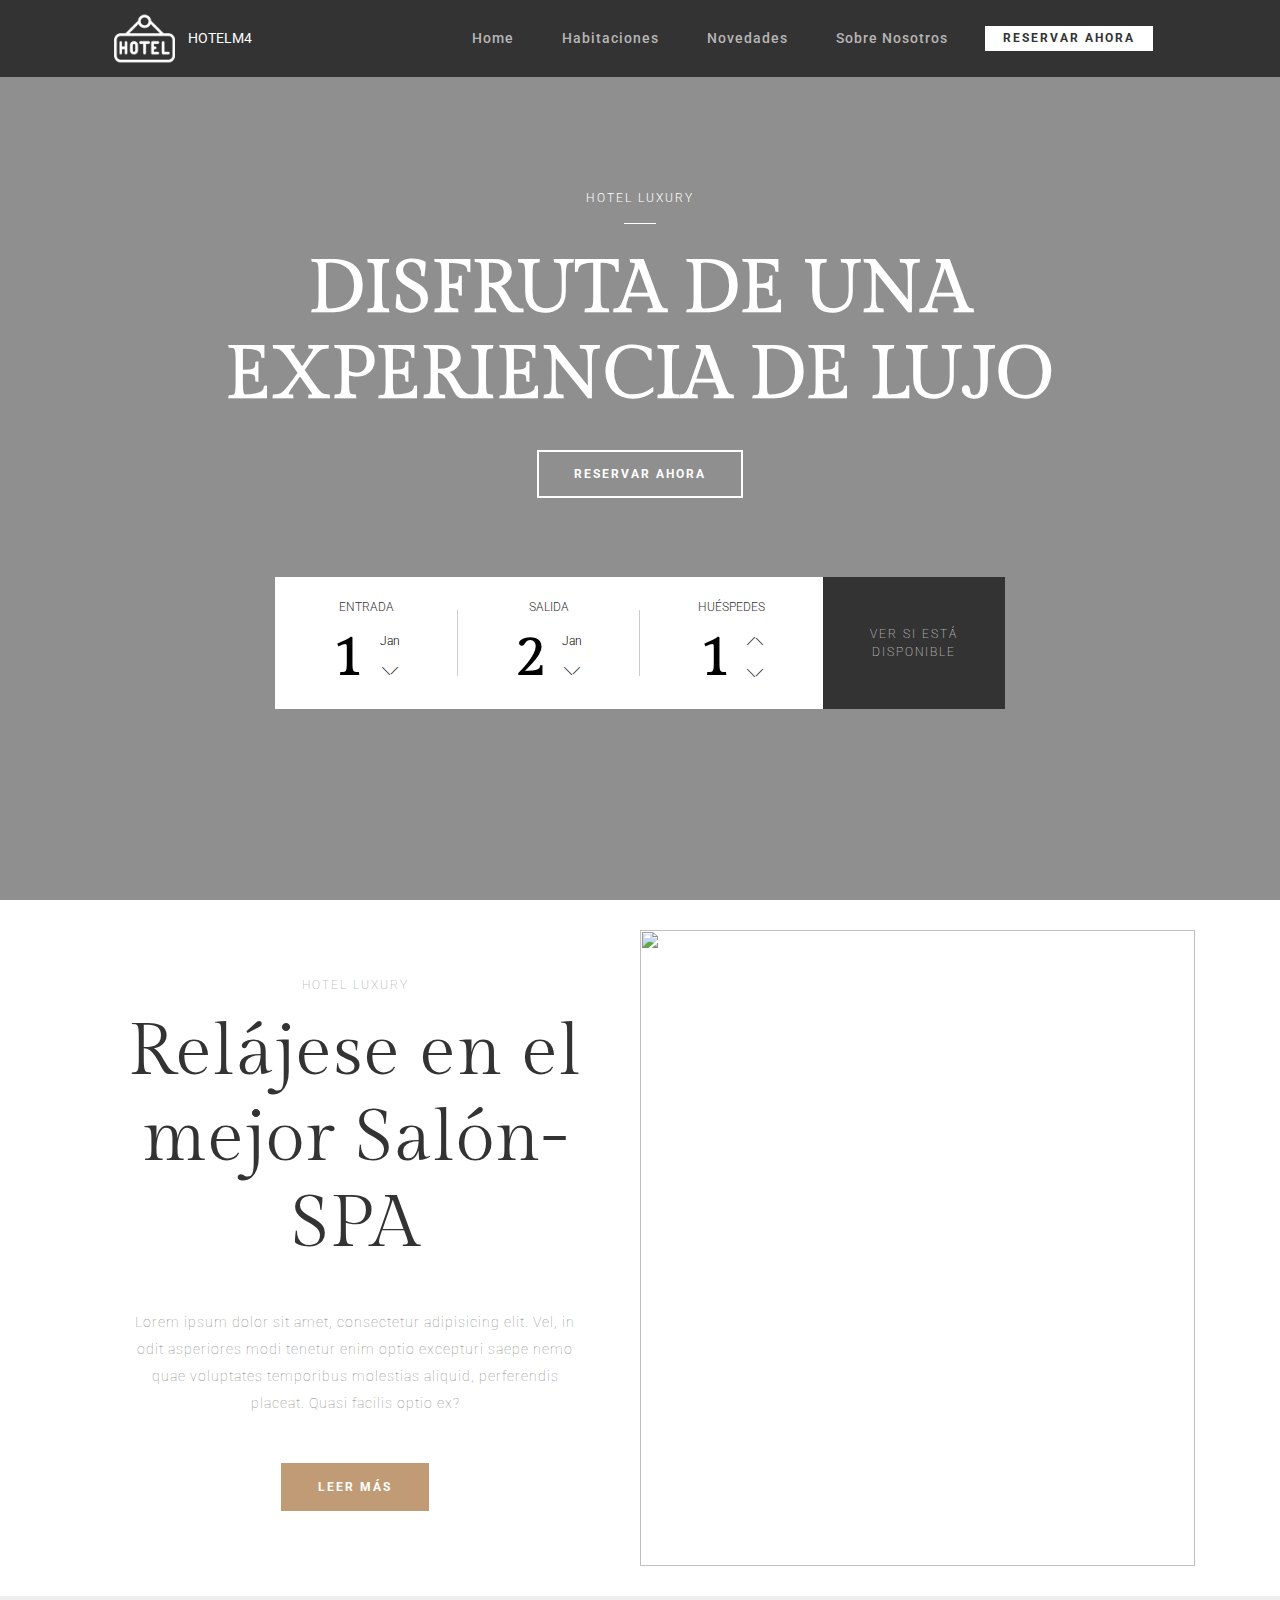
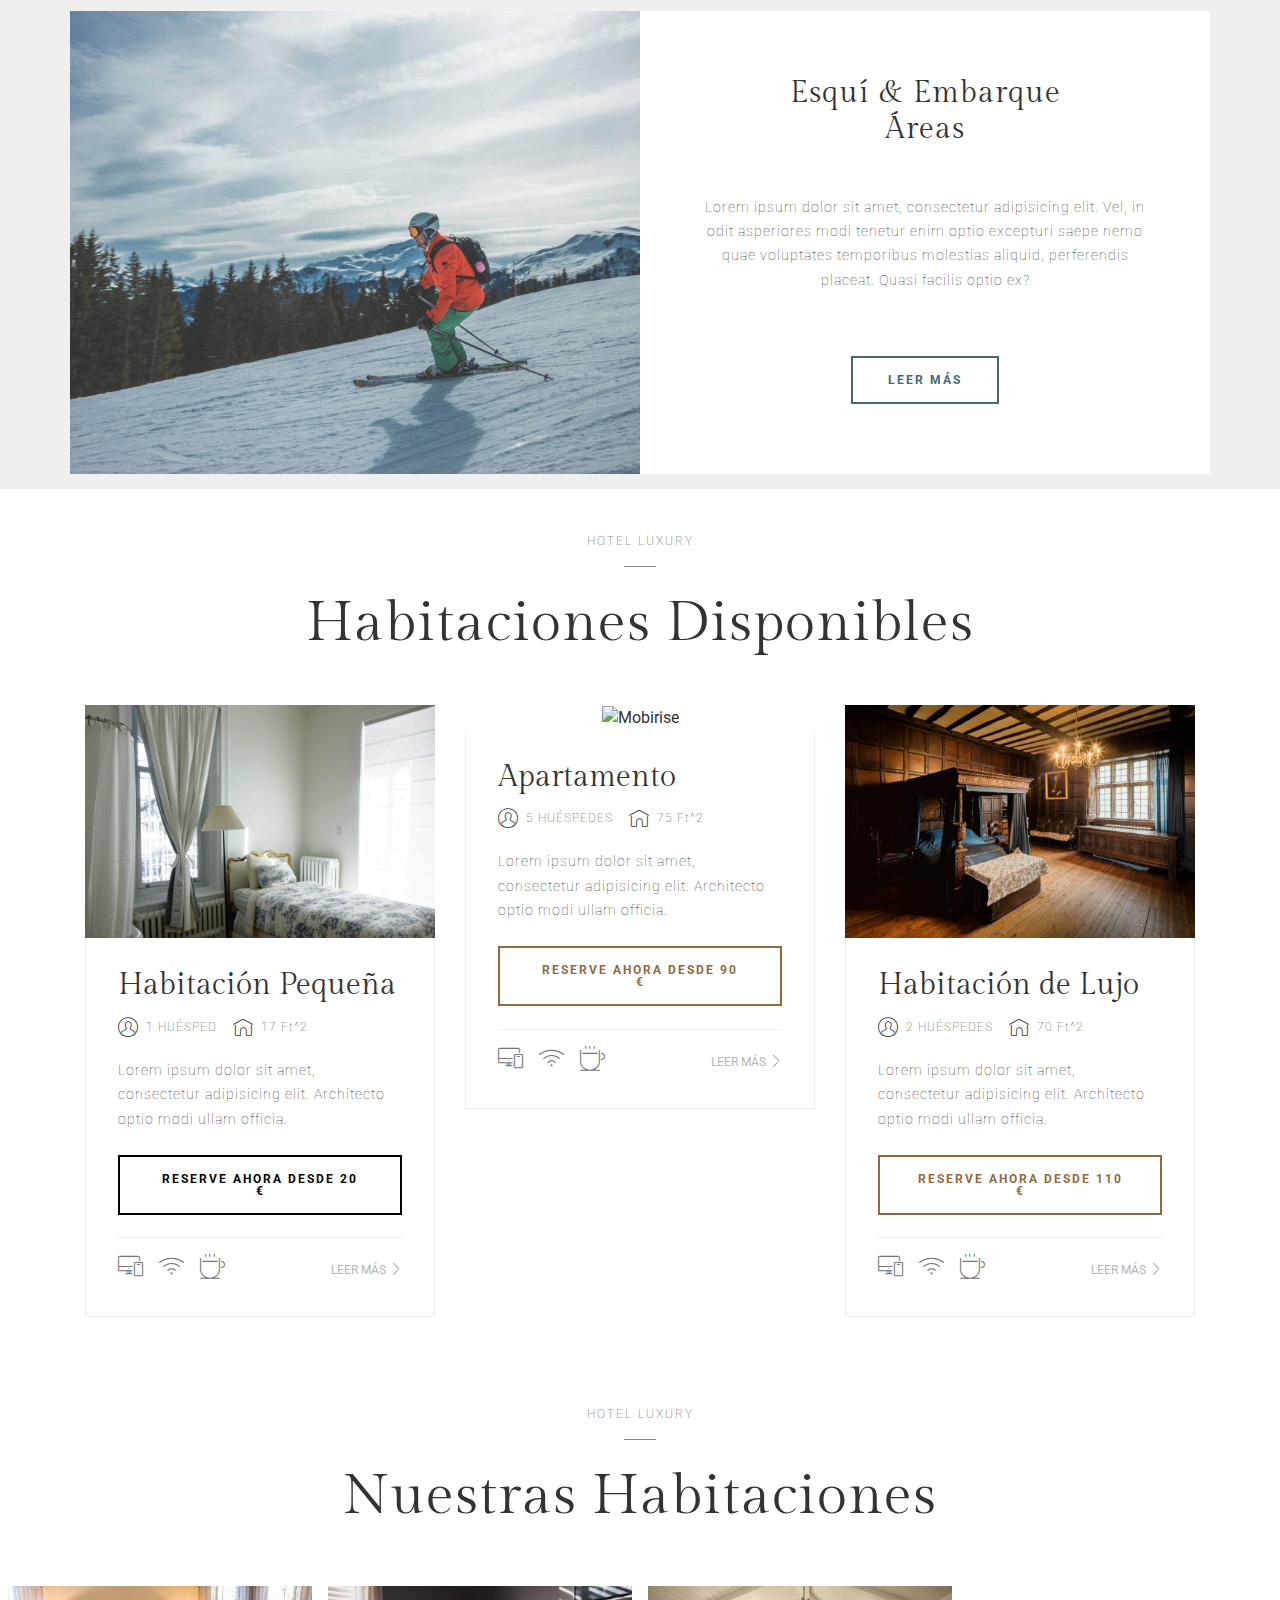
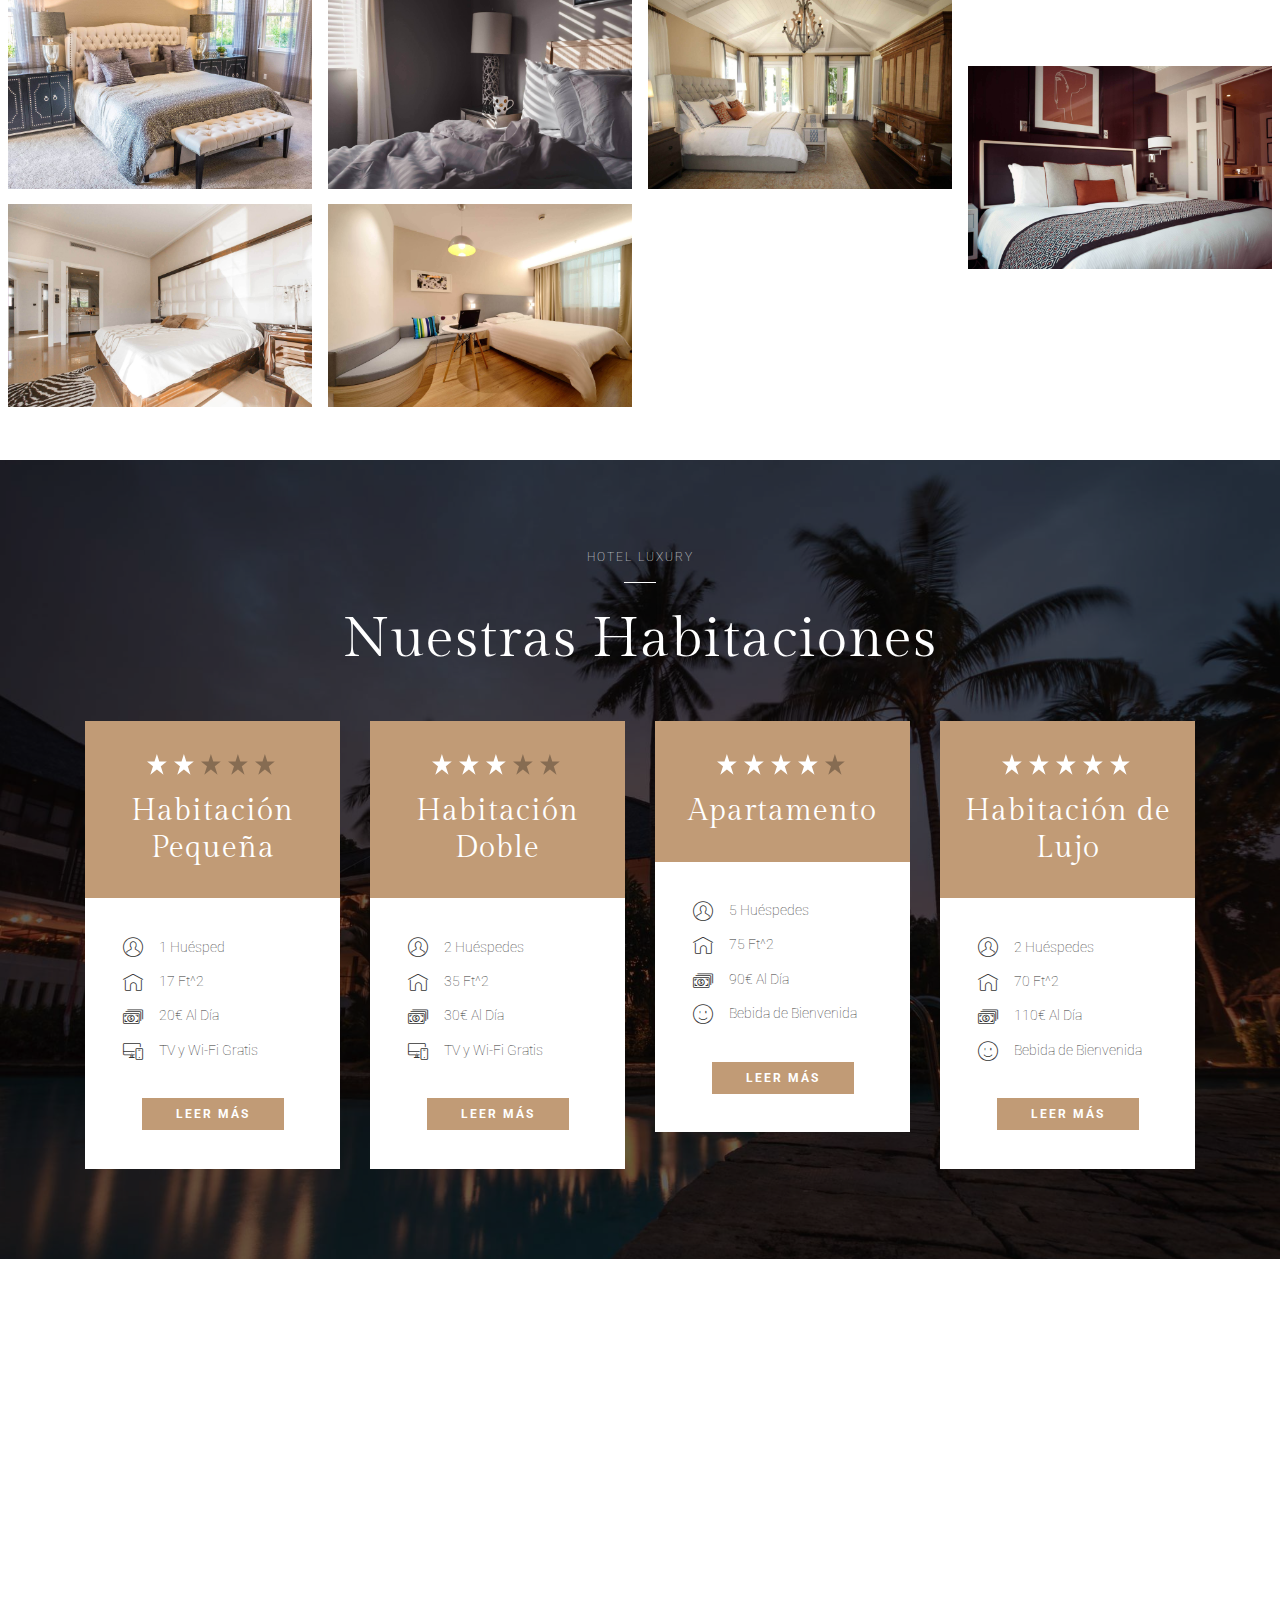
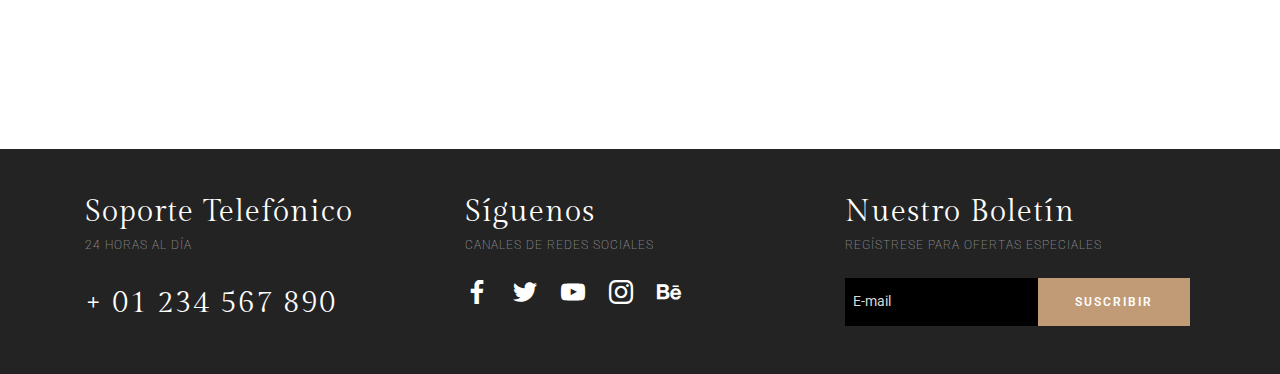
==== index.html @ 0a564ad1 "create github pages" ====
<!DOCTYPE html>
<html >
<head>
  <!-- Site made with Mobirise Website Builder v4.8.6, https://mobirise.com -->
  <meta charset="UTF-8">
  <meta http-equiv="X-UA-Compatible" content="IE=edge">
  <meta name="generator" content="Mobirise v4.8.6, mobirise.com">
  <meta name="viewport" content="width=device-width, initial-scale=1, minimum-scale=1">
  <link rel="shortcut icon" href="assets/images/logo2.png" type="image/x-icon">
  <meta name="description" content="">
  <title>Home</title>
  <link rel="stylesheet" href="assets/web/assets/mobirise-icons/mobirise-icons.css">
  <link rel="stylesheet" href="assets/tether/tether.min.css">
  <link rel="stylesheet" href="assets/soundcloud-plugin/style.css">
  <link rel="stylesheet" href="assets/bootstrap/css/bootstrap.min.css">
  <link rel="stylesheet" href="assets/bootstrap/css/bootstrap-grid.min.css">
  <link rel="stylesheet" href="assets/bootstrap/css/bootstrap-reboot.min.css">
  <link rel="stylesheet" href="assets/bootstrap-datepicker/css/bootstrap-datepicker3.css">
  <link rel="stylesheet" href="assets/dropdown/css/style.css">
  <link rel="stylesheet" href="assets/socicon/css/styles.css">
  <link rel="stylesheet" href="assets/theme/css/style.css">
  <link rel="stylesheet" href="assets/gallery/style.css">
  <link rel="stylesheet" href="assets/mobirise/css/mbr-additional.css" type="text/css">
  
  
  
</head>
<body>
  <section class="menu1 menu cid-r6Nc23mlZb" once="menu" id="menu1-0">

    
    

    <nav class="navbar navbar-dropdown navbar-fixed-top navbar-expand-lg">
        <div class="navbar-brand">
            <span class="navbar-logo">
                <a href="https://mobirise.com">
                    <img src="assets/images/logo2.png" alt="Mobirise" style="height: 3.8rem;">
                </a>
            </span>
            <span class="navbar-caption-wrap mbr-section-btn">
                <a class="navbar-caption text-white display-7" href="https://mobirise.com">
                    HOTELM4
                </a>
            </span>
        </div>
        <button class="navbar-toggler" type="button" data-toggle="collapse" data-target="#navbarSupportedContent" aria-controls="navbarNavAltMarkup" aria-expanded="false" aria-label="Toggle navigation">
            <div class="hamburger">
                <span></span>
                <span></span>
                <span></span>
                <span></span>
            </div>
        </button>
      <div class="collapse navbar-collapse" id="navbarSupportedContent">
            <ul class="navbar-nav nav-dropdown mbr-section-btn" data-app-modern-menu="true">
                <li class="nav-item">
                    <a class="nav-link link text-warning display-7" href="https://mobirise.com">
                        Home
                    </a>
                </li>
                <li class="nav-item">
                    <a class="nav-link link text-warning display-7" href="https://mobirise.com">
                        Habitaciones
                    </a>
                </li>
                <li class="nav-item">
                    <a class="nav-link link text-warning display-7" href="https://mobirise.com">
                        Novedades
                    </a>
                </li>
                <li class="nav-item">
                    <a class="nav-link link text-warning display-7" href="https://mobirise.com">
                        Sobre Nosotros
                    </a>
                </li>
            </ul>
            
            <div class="navbar-buttons mbr-section-btn">
                <a class="btn btn-sm btn-white display-4" href="https://mobirise.com">
                    RESERVAR AHORA
                </a>
            </div>
      </div>
    </nav>
</section>

<section class="header1 cid-r6Nc2gF7JD mbr-fullscreen" id="header1-1">

    

    <div class="mbr-overlay" style="opacity: 0.4; background-color: rgb(0, 0, 0);">
    </div>

    <div class="container">
        <h2 class="mbr-section-subtitle align-center mbr-fonts-style mbr-white display-4">
            HOTEL LUXURY    
        </h2>
        <div class="underline align-center pb-3">
            <div class="line"></div>
        </div>
        <h1 class="mbr-section-title align-center mbr-fonts-style mbr-bold mbr-white pb-4 display-1">
            DISFRUTA DE UNA EXPERIENCIA DE LUJO
        </h1>
        
        <div class="mbr-section-btn align-center pb-4">
            <a class="btn btn-lg btn-white-outline display-4" href="https://mobirise.com">RESERVAR AHORA</a>
        </div>

        <div class="row justify-content-center">
            <div class="col-lg-8 booking-datepicker pt-5" data-form-type="formoid" data-start="01/01/2018" data-end="02/01/2018">
                <form class="mbr-form" action="https://mobirise.com/" method="get" data-form-title="My Mobirise Form"><input type="hidden" name="email" data-form-email="true" value="FSoOzG3gwl4xuYC79qKAoM5JwCumZq6Jk4+IhknNnSng0PEUeeItGPlyBbMB0jOfNY8zeh8JNzmyZefLQPzrVaustE76pWB5Z4DEipTGY9mhaeCXxi7+0rL+JYKggZGw">
                    <div class="col-3 input-wrap check-in" data-for="check-in">
                        <input type="text" class="check-in-input" name="check-in" data-form-field="Check-In" readonly="" id="check-in-header1-1">
                        <p class="label mbr-fonts-style align-center display-4">
                            ENTRADA
                        </p>
                        <div class="date-row">
                            <span class="day display-2 mbr-bold"></span>
                            <div class="date-col">
                                <span class="month display-4"></span>
                                <span class="mbr-iconfont mbri-arrow-down"></span>
                            </div>
                        </div>
                    </div>
                    <div class="col-3 input-wrap check-out" data-for="check-out">
                        <input type="text" class="check-out-input" name="check-out" data-form-field="Check-Out" readonly="" id="check-out-header1-1">
                        <p class="label mbr-fonts-style align-center display-4">
                            SALIDA
                        </p>
                        <div class="date-row">
                            <span class="day display-2 mbr-bold"></span>
                            <div class="date-col">
                                <span class="month display-4"></span>
                                <span class="mbr-iconfont mbri-arrow-down"></span>
                            </div>
                        </div>
                    </div>
                    <div class="col-3 input-wrap guests" data-for="guests">
                        <input type="text" class="guests-input" name="guests" data-form-field="Guests" readonly="" id="guests-header1-1">
                        <p class="label mbr-fonts-style align-center display-4">
                            HUÉSPEDES
                        </p>
                        <div class="date-row">
                            <span class="guests-count display-2 mbr-bold">1</span>
                            <div class="date-col">
                                <span class="mbr-iconfont mbri-arrow-up"></span>
                                <span class="mbr-iconfont mbri-arrow-down"></span>
                            </div>
                        </div>
                    </div>
                    <div class="mbr-section-btn">
                        <span class="input-group-btn">
                            <button href="https://mobirise.com/" type="submit" class="btn btn-form btn-secondary mbr-lighter display-4">
                                VER SI ESTÁ DISPONIBLE
                            </button>
                        </span>
                    </div>
                </form>
            </div>
        </div>
    </div>
    
</section>

<section class="features1 cid-r6Nc2KXPF3" id="features1-2">

    

    
    <div class="container">
        <div class="row justify-content-center">
            <div class="col-md-10 col-lg-6 image-element">
                <div class="img-wrap" style="height: 100%; width: 100%;">
                    <img src="assets/images/11.jpg">
                </div>
            </div>
            <div class="col-md-10 col-lg-6 text-element">
                <h3 class="mbr-section-subtitle mbr-fonts-style mbr-lighter align-center display-4 pb-3">
                    HOTEL LUXURY
                </h3>
                
                <h2 class="mbr-section-title mbr-fonts-style align-center display-1">
                    Relájese en el mejor Salón-SPA
                </h2>
                <p class="mbr-text mbr-fonts-style mbr-lighter align-center display-7">
                    Lorem ipsum dolor sit amet, consectetur adipisicing elit. Vel, in odit asperiores modi tenetur enim optio excepturi saepe nemo quae voluptates temporibus molestias aliquid, perferendis placeat. Quasi facilis optio ex?
                </p>
                <div class="mbr-section-btn align-center">
                    <a class="btn btn-lg btn-primary display-4" href="https://mobirise.com">LEER MÁS</a>
                </div>
            </div>
        </div>
    </div>          
</section>

<section class="features14 cid-r6Nc37AleT" id="features14-3">

    

    
    <div class="container">
        <div class="row justify-content-center">
            <div class="col-md-6 image-element">
                <div class="img-wrap" style="width: 80%; height: 80%;">
                    <img src="assets/images/12.jpg">
                </div>
            </div>
            <div class="col-md-6 text-element">
                
                
                <h2 class="mbr-section-title mbr-fonts-style align-center display-5">
                    Esquí &amp; Embarque<br>
                    Áreas
                </h2>
                <p class="mbr-text mbr-fonts-style mbr-lighter align-center display-7">
                    Lorem ipsum dolor sit amet, consectetur adipisicing elit. Vel, in odit asperiores modi tenetur enim optio excepturi saepe nemo quae voluptates temporibus molestias aliquid, perferendis placeat. Quasi facilis optio ex?
                </p>
                <div class="mbr-section-btn align-center pt-2">
                    <a class="btn btn-lg btn-info-outline display-4" href="https://mobirise.com">LEER MÁS</a>
                </div>
            </div>
        </div>
    </div>          
</section>

<section class="mbr-section features10 cid-r6Nc3rC4nS" id="features10-4">

    

    

    <div class="container">
        <h3 class="mbr-section-subtitle main-subtitle mbr-fonts-style mbr-lighter align-center display-4">
            HOTEL LUXURY
        </h3>

        <div class="underline align-center pb-3">
            <div class="line"></div>
        </div>
    
        <h2 class="mbr-section-title main-title mbr-fonts-style align-center pb-5 display-2">
            Habitaciones Disponibles
        </h2>
        <div class="row justify-content-center">
            <div class="card col-md-10 col-lg-4">
                <div class="card-wrapper">
                    <div class="card-img">
                        <img src="assets/images/04.jpg" alt="Mobirise">
                    </div>
                    <div class="card-box">
                        <h2 class="card-title mbr-fonts-style display-5">
                            Habitación Pequeña
                        </h2>
                        <div class="card-info pt-3">
                            <div class="info-wrapper">
                                <span class="mbr-iconfont mbri-user"></span>
                                <p class="mbr-text info-text mbr-fonts-style mbr-lighter display-4">
                                    1 HUÉSPED
                                </p>
                                <span class="mbr-iconfont mbri-home"></span>
                                <p class="mbr-text info-text mbr-fonts-style mbr-lighter display-4">
                                    17 Ft^2
                                </p>
                            </div>
                        </div>
                        <p class="mbr-text card-text mbr-fonts-style mbr-lighter display-7 pt-3">
                            Lorem ipsum dolor sit amet, consectetur adipisicing elit. Architecto optio modi ullam officia.
                        </p>
                        <div class="mbr-section-btn card-btn">
                            <a href="https://mobirise.com" class="btn btn-lg btn-secondary-outline display-4">
                                RESERVE AHORA DESDE 20 €
                            </a>
                        </div>
                        <div class="card-footer">
                            <ul class="icons-list list-inline align-left">
                                
                                
                                
                            <li class="list-inline-item">
                                    <span class="mbr-iconfont mbri-responsive"></span>
                                </li><li class="list-inline-item">
                                    <span class="mbr-iconfont mbri-wifi"></span>
                                </li><li class="list-inline-item">
                                    <span class="mbr-iconfont mbri-hot-cup"></span>
                                </li></ul>
                            <div class="link">
                                <div class="link-text mbr-fonts-style mbr-lighter display-4">
                                    <a href="https://mobirise.com/" class="text-warning">LEER MÁS</a>
                                </div>
                                <span class="mbr-iconfont mbri-arrow-next"></span>
                            </div>
                        </div>
                    </div>
                </div>
            </div>

            <div class="card col-md-10 col-lg-4">
                <div class="card-wrapper">
                    <div class="card-img">
                        <img src="assets/images/05.jpg" alt="Mobirise">
                    </div>
                    <div class="card-box">
                        <h2 class="card-title mbr-fonts-style display-5">
                            Apartamento
                        </h2>
                        <div class="card-info pt-3">
                            <div class="info-wrapper">
                                <span class="mbr-iconfont mbri-user"></span>
                                <p class="mbr-text info-text mbr-fonts-style mbr-lighter display-4">
                                    5 HUÉSPEDES
                                </p>
                                <span class="mbr-iconfont mbri-home"></span>
                                <p class="mbr-text info-text mbr-fonts-style mbr-lighter display-4">
                                    75 Ft^2
                                </p>
                            </div>
                        </div>
                        <p class="mbr-text card-text mbr-fonts-style mbr-lighter pt-3 display-7">
                            Lorem ipsum dolor sit amet, consectetur adipisicing elit. Architecto optio modi ullam officia.
                        </p>
                        <div class="mbr-section-btn card-btn">
                            <a href="https://mobirise.com" class="btn btn-lg btn-primary-outline display-4">
                                RESERVE AHORA DESDE 90 €
                            </a>
                        </div>
                        <div class="card-footer">
                            <ul class="icons-list list-inline align-left">
                                
                                
                                
                            <li class="list-inline-item">
                                    <span class="mbr-iconfont mbri-responsive"></span>
                                </li><li class="list-inline-item">
                                    <span class="mbr-iconfont mbri-wifi"></span>
                                </li><li class="list-inline-item">
                                    <span class="mbr-iconfont mbri-hot-cup"></span>
                                </li></ul>
                            <div class="link">
                                <div class="link-text mbr-fonts-style mbr-lighter display-4">
                                    <a href="https://mobirise.com/" class="text-warning">LEER MÁS</a>
                                </div>
                                <span class="mbr-iconfont mbri-arrow-next"></span>
                            </div>
                        </div>
                    </div>
                </div>
            </div>

            <div class="card col-md-10 col-lg-4">
                <div class="card-wrapper">
                    <div class="card-img">
                        <img src="assets/images/03.jpg" alt="Mobirise">
                    </div>
                    <div class="card-box">
                        <h2 class="card-title mbr-fonts-style display-5">
                            Habitación de Lujo
                        </h2>
                        <div class="card-info pt-3">
                            <div class="info-wrapper">
                                <span class="mbr-iconfont mbri-user"></span>
                                <p class="mbr-text info-text mbr-fonts-style mbr-lighter display-4">
                                    2 HUÉSPEDES
                                </p>
                                <span class="mbr-iconfont mbri-home"></span>
                                <p class="mbr-text info-text mbr-fonts-style mbr-lighter display-4">
                                    70 Ft^2
                                </p>
                            </div>
                        </div>
                        <p class="mbr-text card-text mbr-fonts-style mbr-lighter pt-3 display-7">
                            Lorem ipsum dolor sit amet, consectetur adipisicing elit. Architecto optio modi ullam officia.
                        </p>
                        <div class="mbr-section-btn card-btn">
                            <a href="https://mobirise.com" class="btn btn-lg btn-primary-outline display-4">
                                RESERVE AHORA DESDE 110 €
                            </a>
                        </div>
                        <div class="card-footer">
                            <ul class="icons-list list-inline align-left">
                                
                                
                                
                            <li class="list-inline-item">
                                    <span class="mbr-iconfont mbri-responsive"></span>
                                </li><li class="list-inline-item">
                                    <span class="mbr-iconfont mbri-wifi"></span>
                                </li><li class="list-inline-item">
                                    <span class="mbr-iconfont mbri-hot-cup"></span>
                                </li></ul>
                            <div class="link">
                                <div class="link-text mbr-fonts-style mbr-lighter display-4">
                                    <a href="https://mobirise.com/" class="text-warning">LEER MÁS</a>
                                </div>
                                <span class="mbr-iconfont mbri-arrow-next"></span>
                            </div>
                        </div>
                    </div>
                </div>
            </div>

        </div>
    </div>
</section>

<section class="mbr-gallery mbr-slider-carousel cid-r6Nc4jfXg4" id="gallery1-5">

    

    
    
    <h3 class="mbr-section-subtitle mbr-fonts-style mbr-lighter align-center display-4">
        HOTEL LUXURY
    </h3>

    <div class="underline align-center pb-3">
        <div class="line"></div>
    </div>

    <h2 class="mbr-section-title mbr-fonts-style align-center pb-5 display-2">
        Nuestras Habitaciones
    </h2>
    
    <div class="col-left-gallery"><!-- Filter --><!-- Gallery --><div class="mbr-gallery-row"><div class="mbr-gallery-layout-default"><div><div><div class="mbr-gallery-item mbr-gallery-item--p1" data-video-url="false" data-tags="Increíble"><div href="#lb-gallery1-5" data-slide-to="0" data-toggle="modal"><img src="assets/images/gallery00.jpg" alt="" title=""><span class="icon-focus"></span><span class="mbr-gallery-title mbr-fonts-style display-7">Escribir subtítulo aquí</span></div></div><div class="mbr-gallery-item mbr-gallery-item--p1" data-video-url="false" data-tags="Responsive"><div href="#lb-gallery1-5" data-slide-to="1" data-toggle="modal"><img src="assets/images/gallery01.jpg" alt="" title=""><span class="icon-focus"></span><span class="mbr-gallery-title mbr-fonts-style display-7">Escribir subtítulo aquí</span></div></div><div class="mbr-gallery-item mbr-gallery-item--p1" data-video-url="false" data-tags="Creativa"><div href="#lb-gallery1-5" data-slide-to="2" data-toggle="modal"><img src="assets/images/gallery02.jpg" alt="" title=""><span class="icon-focus"></span><span class="mbr-gallery-title mbr-fonts-style display-7">Escribir subtítulo aquí</span></div></div><div class="mbr-gallery-item mbr-gallery-item--p1" data-video-url="false" data-tags="Animada"><div href="#lb-gallery1-5" data-slide-to="3" data-toggle="modal"><img src="assets/images/gallery03.jpg" alt="" title=""><span class="icon-focus"></span><span class="mbr-gallery-title mbr-fonts-style display-7">Escribir subtítulo aquí</span></div></div><div class="mbr-gallery-item mbr-gallery-item--p1" data-video-url="false" data-tags="Increíble"><div href="#lb-gallery1-5" data-slide-to="4" data-toggle="modal"><img src="assets/images/gallery04.jpg" alt="" title=""><span class="icon-focus"></span><span class="mbr-gallery-title mbr-fonts-style display-7">Escribir subtítulo aquí</span></div></div><div class="mbr-gallery-item mbr-gallery-item--p1" data-video-url="false" data-tags="Increíble"><div href="#lb-gallery1-5" data-slide-to="5" data-toggle="modal"><img src="assets/images/gallery05.jpg" alt="" title=""><span class="icon-focus"></span><span class="mbr-gallery-title mbr-fonts-style display-7">Escribir subtítulo aquí</span></div></div><div class="mbr-gallery-item mbr-gallery-item--p1" data-video-url="false" data-tags="Responsive"><div href="#lb-gallery1-5" data-slide-to="6" data-toggle="modal"><img src="assets/images/gallery06.jpg" alt="" title=""><span class="icon-focus"></span><span class="mbr-gallery-title mbr-fonts-style display-7">Escribir subtítulo aquí</span></div></div><div class="mbr-gallery-item mbr-gallery-item--p1" data-video-url="false" data-tags="Animada"><div href="#lb-gallery1-5" data-slide-to="7" data-toggle="modal"><img src="assets/images/gallery07.jpg" alt="" title=""><span class="icon-focus"></span><span class="mbr-gallery-title mbr-fonts-style display-7">Escribir subtítulo aquí</span></div></div></div></div><div class="clearfix"></div></div></div><!-- Lightbox --><div data-app-prevent-settings="" class="mbr-slider modal fade carousel slide" tabindex="-1" data-keyboard="true" data-interval="false" id="lb-gallery1-5"><div class="modal-dialog"><div class="modal-content"><div class="modal-body"><div class="carousel-inner"><div class="carousel-item active"><img src="assets/images/gallery00.jpg" alt="" title=""></div><div class="carousel-item"><img src="assets/images/gallery01.jpg" alt="" title=""></div><div class="carousel-item"><img src="assets/images/gallery02.jpg" alt="" title=""></div><div class="carousel-item"><img src="assets/images/gallery03.jpg" alt="" title=""></div><div class="carousel-item"><img src="assets/images/gallery04.jpg" alt="" title=""></div><div class="carousel-item"><img src="assets/images/gallery05.jpg" alt="" title=""></div><div class="carousel-item"><img src="assets/images/gallery06.jpg" alt="" title=""></div><div class="carousel-item"><img src="assets/images/gallery07.jpg" alt="" title=""></div></div><a class="carousel-control carousel-control-prev" role="button" data-slide="prev" href="#lb-gallery1-5"><span class="mbri-left mbr-iconfont" aria-hidden="true"></span><span class="sr-only">Previous</span></a><a class="carousel-control carousel-control-next" role="button" data-slide="next" href="#lb-gallery1-5"><span class="mbri-right mbr-iconfont" aria-hidden="true"></span><span class="sr-only">Next</span></a><a class="close" href="#" role="button" data-dismiss="modal"><span class="sr-only">Close</span></a></div></div></div></div></div>
</section>

<section class="pricing-table2 cid-r6Nc4NW8fj" id="pricing-table2-6">

    

    <div class="mbr-overlay" style="opacity: 0.6; background-color: rgb(0, 0, 0);">
    </div>
    <div class="container">
        <h3 class="mbr-section-subtitle mbr-fonts-style mbr-white mbr-lighter align-center display-4">
            HOTEL LUXURY
        </h3>

        <div class="underline align-center pb-3">
            <div class="line"></div>
        </div>
    
        <h2 class="mbr-section-title main-title mbr-fonts-style mbr-white align-center pb-5 display-2">
            Nuestras Habitaciones
        </h2>
        
        <div class="row justify-content-center">
            <div class="table col-md-6 col-lg-3 first-row-table">
                <div class="table-wrapper">
                    <div class="table-head-wrapper mbr-white">
                        <div class="stars align-center pb-2 star2">
                            <svg height="25" width="23">
                                <polygon points="9.9, 1.1, 3.3, 21.78, 19.8, 8.58, 0, 8.58, 16.5, 21.78" class="star-1"></polygon>
                            </svg>
                            <svg height="25" width="23">
                                <polygon points="9.9, 1.1, 3.3, 21.78, 19.8, 8.58, 0, 8.58, 16.5, 21.78" class="star-2"></polygon>
                            </svg>
                            <svg height="25" width="23">
                                <polygon points="9.9, 1.1, 3.3, 21.78, 19.8, 8.58, 0, 8.58, 16.5, 21.78" class="star-3"></polygon>
                            </svg>
                            <svg height="25" width="23">
                                <polygon points="9.9, 1.1, 3.3, 21.78, 19.8, 8.58, 0, 8.58, 16.5, 21.78" class="star-4"></polygon>
                            </svg>
                            <svg height="25" width="23">
                                <polygon points="9.9, 1.1, 3.3, 21.78, 19.8, 8.58, 0, 8.58, 16.5, 21.78" class="star-5"></polygon>
                            </svg>
                        </div>
                        <span class="table-heading mbr-section-title mbr-fonts-style align-center display-5">
                            Habitación Pequeña
                        </span>
                    </div>
                    <ul class="list-group mbr-fonts-style mbr-lighter display-7">
                        <li>
                            <span class="mbr-iconfont mbri-user"></span>
                            <span class="items-text">
                                1 Huésped
                            </span>
                        </li>
                        <li>
                            <span class="mbr-iconfont mbri-home"></span>
                            <span class="items-text">
                                17 Ft^2
                            </span>
                        </li>
                        <li>
                            <span class="mbr-iconfont mbri-cash"></span>
                            <span class="items-text">
                                20€ Al Día
                            </span>
                        </li>
                        <li>
                            <span class="mbr-iconfont mbri-responsive"></span>
                            <span class="items-text">
                                TV y Wi-Fi Gratis
                            </span>
                        </li>
                    </ul>
                    <div class="mbr-section-btn pt-4">
                        <a href="https://mobirise.com" class="btn btn-md btn-primary display-4">LEER MÁS</a>
                    </div>
                </div>
            </div>

            <div class="table col-md-6 col-lg-3 first-row-table">
                <div class="table-wrapper">
                    <div class="table-head-wrapper mbr-white">
                        <div class="stars align-center pb-2 star3">
                            <svg height="25" width="23">
                                <polygon points="9.9, 1.1, 3.3, 21.78, 19.8, 8.58, 0, 8.58, 16.5, 21.78" class="star-1"></polygon>
                            </svg>
                            <svg height="25" width="23">
                                <polygon points="9.9, 1.1, 3.3, 21.78, 19.8, 8.58, 0, 8.58, 16.5, 21.78" class="star-2"></polygon>
                            </svg>
                            <svg height="25" width="23">
                                <polygon points="9.9, 1.1, 3.3, 21.78, 19.8, 8.58, 0, 8.58, 16.5, 21.78" class="star-3"></polygon>
                            </svg>
                            <svg height="25" width="23">
                                <polygon points="9.9, 1.1, 3.3, 21.78, 19.8, 8.58, 0, 8.58, 16.5, 21.78" class="star-4"></polygon>
                            </svg>
                            <svg height="25" width="23">
                                <polygon points="9.9, 1.1, 3.3, 21.78, 19.8, 8.58, 0, 8.58, 16.5, 21.78" class="star-5"></polygon>
                            </svg>
                        </div>
                        <span class="table-heading mbr-section-title mbr-fonts-style align-center display-5">
                            Habitación Doble
                        </span>
                    </div>
                    <ul class="list-group mbr-fonts-style mbr-lighter display-7">
                        <li>
                            <span class="mbr-iconfont mbri-user"></span>
                            <span class="items-text">
                                2 Huéspedes
                            </span>
                        </li>
                        <li>
                            <span class="mbr-iconfont mbri-home"></span>
                            <span class="items-text">
                                35 Ft^2
                            </span>
                        </li>
                        <li>
                            <span class="mbr-iconfont mbri-cash"></span>
                            <span class="items-text">
                                30€ Al Día
                            </span>
                        </li>
                        <li>
                            <span class="mbr-iconfont mbri-responsive"></span>
                            <span class="items-text">
                                TV y Wi-Fi Gratis
                            </span>
                        </li>
                    </ul>
                    <div class="mbr-section-btn pt-4">
                        <a href="https://mobirise.com" class="btn btn-md btn-primary display-4">LEER MÁS</a>
                    </div>
                </div>
            </div>

            <div class="table col-md-6 col-lg-3">
                <div class="table-wrapper">
                    <div class="table-head-wrapper mbr-white">
                        <div class="stars align-center pb-2 star4">
                            <svg height="25" width="23">
                                <polygon points="9.9, 1.1, 3.3, 21.78, 19.8, 8.58, 0, 8.58, 16.5, 21.78" class="star-1"></polygon>
                            </svg>
                            <svg height="25" width="23">
                                <polygon points="9.9, 1.1, 3.3, 21.78, 19.8, 8.58, 0, 8.58, 16.5, 21.78" class="star-2"></polygon>
                            </svg>
                            <svg height="25" width="23">
                                <polygon points="9.9, 1.1, 3.3, 21.78, 19.8, 8.58, 0, 8.58, 16.5, 21.78" class="star-3"></polygon>
                            </svg>
                            <svg height="25" width="23">
                                <polygon points="9.9, 1.1, 3.3, 21.78, 19.8, 8.58, 0, 8.58, 16.5, 21.78" class="star-4"></polygon>
                            </svg>
                            <svg height="25" width="23">
                                <polygon points="9.9, 1.1, 3.3, 21.78, 19.8, 8.58, 0, 8.58, 16.5, 21.78" class="star-5"></polygon>
                            </svg>
                        </div>
                        <span class="table-heading mbr-section-title mbr-fonts-style align-center display-5">
                            Apartamento
                        </span>
                    </div>
                    <ul class="list-group mbr-fonts-style mbr-lighter display-7">
                        <li>
                            <span class="mbr-iconfont mbri-user"></span>
                            <span class="items-text">
                                5 Huéspedes
                            </span>
                        </li>
                        <li>
                            <span class="mbr-iconfont mbri-home"></span>
                            <span class="items-text">
                                75 Ft^2
                            </span>
                        </li>
                        <li>
                            <span class="mbr-iconfont mbri-cash"></span>
                            <span class="items-text">
                                90€ Al Día
                            </span>
                        </li>
                        <li>
                            <span class="mbr-iconfont mbri-smile-face"></span>
                            <span class="items-text">
                                Bebida de Bienvenida
                            </span>
                        </li>
                    </ul>
                    <div class="mbr-section-btn pt-4">
                        <a href="https://mobirise.com" class="btn btn-md btn-primary display-4">LEER MÁS</a>
                    </div>
                </div>
            </div>
            
            <div class="table col-md-6 col-lg-3 last-table">
                <div class="table-wrapper">
                    <div class="table-head-wrapper mbr-white">
                        <div class="stars align-center pb-2 star5">
                            <svg height="25" width="23">
                                <polygon points="9.9, 1.1, 3.3, 21.78, 19.8, 8.58, 0, 8.58, 16.5, 21.78" class="star-1"></polygon>
                            </svg>
                            <svg height="25" width="23">
                                <polygon points="9.9, 1.1, 3.3, 21.78, 19.8, 8.58, 0, 8.58, 16.5, 21.78" class="star-2"></polygon>
                            </svg>
                            <svg height="25" width="23">
                                <polygon points="9.9, 1.1, 3.3, 21.78, 19.8, 8.58, 0, 8.58, 16.5, 21.78" class="star-3"></polygon>
                            </svg>
                            <svg height="25" width="23">
                                <polygon points="9.9, 1.1, 3.3, 21.78, 19.8, 8.58, 0, 8.58, 16.5, 21.78" class="star-4"></polygon>
                            </svg>
                            <svg height="25" width="23">
                                <polygon points="9.9, 1.1, 3.3, 21.78, 19.8, 8.58, 0, 8.58, 16.5, 21.78" class="star-5"></polygon>
                            </svg>
                        </div>
                        <span class="table-heading mbr-section-title mbr-fonts-style align-center display-5">
                            Habitación de Lujo
                        </span>
                    </div>
                    <ul class="list-group mbr-fonts-style mbr-lighter display-7">
                        <li>
                            <span class="mbr-iconfont mbri-user"></span>
                            <span class="items-text">
                                2 Huéspedes
                            </span>
                        </li>
                        <li>
                            <span class="mbr-iconfont mbri-home"></span>
                            <span class="items-text">
                                70 Ft^2
                            </span>
                        </li>
                        <li>
                            <span class="mbr-iconfont mbri-cash"></span>
                            <span class="items-text">
                                110€ Al Día
                            </span>
                        </li>
                        <li>
                            <span class="mbr-iconfont mbri-smile-face"></span>
                            <span class="items-text">
                                Bebida de Bienvenida
                            </span>
                        </li>
                    </ul>
                    <div class="mbr-section-btn pt-4">
                        <a href="https://mobirise.com" class="btn btn-md btn-primary display-4">LEER MÁS</a>
                    </div>
                </div>
            </div>
        </div>
    </div>
</section>

<section class="maps3 cid-r6Nc5kqX5i" id="maps3-7">

    

    
    <div class="container">
        <div class="row justify-content-center">
            <div class="google-map"><iframe frameborder="0" style="border:0" src="https://www.google.com/maps/embed/v1/place?key=AIzaSyA0Dx_boXQiwvdz8sJHoYeZNVTdoWONYkU&amp;q=place_id:ChIJn6wOs6lZwokRLKy1iqRcoKw" allowfullscreen=""></iframe></div>
        </div>
   </div>
</section>

<section class="footer1 cid-r6Nc6NiVRt" id="footer1-8">
    

    

    <div class="container">
        <div class="row justify-content-center mbr-white">
            <div class="col-md-6 first-column col-lg-4">
                <h2 class="mbr-section-title mbr-fonts-style pb-2 display-5">
                    Soporte Telefónico
                </h2>
                <h3 class="mbr-section-subtitle mbr-fonts-style mbr-lighter display-4">
                    24 HORAS AL DÍA
                </h3>
                <p class="mbr-text mbr-fonts-style display-5">
                    + 01 234 567 890
                </p>
            </div>
            <div class="col-md-6 second-column col-lg-4">
                <h2 class="mbr-section-title mbr-fonts-style pb-2 display-5">
                    Síguenos
                </h2>
                <h3 class="mbr-section-subtitle mbr-fonts-style mbr-lighter display-4">
                    CANALES DE REDES SOCIALES
                </h3>
                <div class="icons-wrapper">
                    <ul>
                        <li>
                            <a class="icon-transition" href="#">
                                <span class="mbr-iconfont socicon-facebook socicon"></span>
                            </a>
                        </li>
                        <li>
                            <a class="icon-transition" href="#">
                                <span class="mbr-iconfont socicon-twitter socicon"></span>
                            </a>
                        </li>
                        <li>
                            <a class="icon-transition" href="#">
                                <span class="mbr-iconfont socicon-youtube socicon"></span>
                            </a>
                        </li>
                        <li>
                            <a class="icon-transition" href="#">
                                <span class="mbr-iconfont socicon-instagram socicon"></span>
                            </a>
                        </li>
                        <li>
                            <a class="icon-transition" href="#">
                                <span class="mbr-iconfont socicon-behance socicon"></span>
                            </a>
                        </li>
                        
                    </ul>
                </div>
            </div>
            <div class="col-md-7 col-lg-4 third-column">
                <h2 class="mbr-section-title mbr-fonts-style pb-2 display-5">
                    Nuestro Boletín
                </h2>
                <h3 class="mbr-section-subtitle mbr-fonts-style mbr-lighter display-4">
                    REGÍSTRESE PARA OFERTAS ESPECIALES
                </h3>
                <div class="form1" data-form-type="formoid">
                    <div data-form-alert="" hidden="">
                        ¡Gracias por rellenar el formulario!
                    </div>
                    <form class="mbr-form" action="https://mobirise.com/" method="post" data-form-title="My Mobirise Form"><input type="hidden" name="email" data-form-email="true" value="Ei8dG2XV0vPdYkxL57aH9wtImpYvZDKf8L/RtEO/QUHVxTC1DUoPqWAvf76m7WoIn3k3yLLlXJSfIIWMxvcldmg/fgMBdzYQoh3+qEU7i/ecb1ziqLvYRzs+rLRMblFI">
                        <div class="input-wrap" data-for="email">
                            <input type="text" class="field display-7" name="email" data-form-field="E-mail" placeholder="E-mail" required="" id="email-footer1-8">
                        </div>
                        <span class="input-group-btn">
                            <button href="https://mobirise.com/" type="submit" class="btn btn-lg btn-primary display-4">SUSCRIBIR</button>
                        </span>
                    </form>
                </div>
            </div>
        </div>
    </div>
</section>


  <script src="assets/web/assets/jquery/jquery.min.js"></script>
  <script src="assets/popper/popper.min.js"></script>
  <script src="assets/tether/tether.min.js"></script>
  <script src="assets/bootstrap/js/bootstrap.min.js"></script>
  <script src="assets/bootstrap-datepicker/js/bootstrap-datepicker.js"></script>
  <script src="assets/dropdown/js/script.min.js"></script>
  <script src="assets/smoothscroll/smooth-scroll.js"></script>
  <script src="assets/mbr-booking-datepicker/mbr-booking-datepicker.min.js"></script>
  <script src="assets/masonry/masonry.pkgd.min.js"></script>
  <script src="assets/imagesloaded/imagesloaded.pkgd.min.js"></script>
  <script src="assets/bootstrapcarouselswipe/bootstrap-carousel-swipe.js"></script>
  <script src="assets/touchswipe/jquery.touch-swipe.min.js"></script>
  <script src="assets/theme/js/script.js"></script>
  <script src="assets/gallery/player.min.js"></script>
  <script src="assets/gallery/script.js"></script>
  <script src="assets/formoid/formoid.min.js"></script>
  
  
</body>
</html>
---- assets/web/assets/mobirise-icons/mobirise-icons.css ----
@font-face {
  font-family: 'MobiriseIcons';
  src:  url('mobirise-icons.eot?spat4u');
  src:  url('mobirise-icons.eot?spat4u#iefix') format('embedded-opentype'),
    url('mobirise-icons.ttf?spat4u') format('truetype'),
    url('mobirise-icons.woff?spat4u') format('woff'),
    url('mobirise-icons.svg?spat4u#MobiriseIcons') format('svg');
  font-weight: normal;
  font-style: normal;
}

[class^="mbri-"], [class*=" mbri-"] {
  /* use !important to prevent issues with browser extensions that change fonts */
  font-family: MobiriseIcons !important;
  speak: none;
  font-style: normal;
  font-weight: normal;
  font-variant: normal;
  text-transform: none;
  line-height: 1;

  /* Better Font Rendering =========== */
  -webkit-font-smoothing: antialiased;
  -moz-osx-font-smoothing: grayscale;
}

.mbri-add-submenu:before {
  content: "\e900";
}
.mbri-alert:before {
  content: "\e901";
}
.mbri-align-center:before {
  content: "\e902";
}
.mbri-align-justify:before {
  content: "\e903";
}
.mbri-align-left:before {
  content: "\e904";
}
.mbri-align-right:before {
  content: "\e905";
}
.mbri-android:before {
  content: "\e906";
}
.mbri-apple:before {
  content: "\e907";
}
.mbri-arrow-down:before {
  content: "\e908";
}
.mbri-arrow-next:before {
  content: "\e909";
}
.mbri-arrow-prev:before {
  content: "\e90a";
}
.mbri-arrow-up:before {
  content: "\e90b";
}
.mbri-bold:before {
  content: "\e90c";
}
.mbri-bookmark:before {
  content: "\e90d";
}
.mbri-bootstrap:before {
  content: "\e90e";
}
.mbri-briefcase:before {
  content: "\e90f";
}
.mbri-browse:before {
  content: "\e910";
}
.mbri-bulleted-list:before {
  content: "\e911";
}
.mbri-calendar:before {
  content: "\e912";
}
.mbri-camera:before {
  content: "\e913";
}
.mbri-cart-add:before {
  content: "\e914";
}
.mbri-cart-full:before {
  content: "\e915";
}
.mbri-cash:before {
  content: "\e916";
}
.mbri-change-style:before {
  content: "\e917";
}
.mbri-chat:before {
  content: "\e918";
}
.mbri-clock:before {
  content: "\e919";
}
.mbri-close:before {
  content: "\e91a";
}
.mbri-cloud:before {
  content: "\e91b";
}
.mbri-code:before {
  content: "\e91c";
}
.mbri-contact-form:before {
  content: "\e91d";
}
.mbri-credit-card:before {
  content: "\e91e";
}
.mbri-cursor-click:before {
  content: "\e91f";
}
.mbri-cust-feedback:before {
  content: "\e920";
}
.mbri-database:before {
  content: "\e921";
}
.mbri-delivery:before {
  content: "\e922";
}
.mbri-desktop:before {
  content: "\e923";
}
.mbri-devices:before {
  content: "\e924";
}
.mbri-down:before {
  content: "\e925";
}
.mbri-download:before {
  content: "\e989";
}
.mbri-drag-n-drop:before {
  content: "\e927";
}
.mbri-drag-n-drop2:before {
  content: "\e928";
}
.mbri-edit:before {
  content: "\e929";
}
.mbri-edit2:before {
  content: "\e92a";
}
.mbri-error:before {
  content: "\e92b";
}
.mbri-extension:before {
  content: "\e92c";
}
.mbri-features:before {
  content: "\e92d";
}
.mbri-file:before {
  content: "\e92e";
}
.mbri-flag:before {
  content: "\e92f";
}
.mbri-folder:before {
  content: "\e930";
}
.mbri-gift:before {
  content: "\e931";
}
.mbri-github:before {
  content: "\e932";
}
.mbri-globe:before {
  content: "\e933";
}
.mbri-globe-2:before {
  content: "\e934";
}
.mbri-growing-chart:before {
  content: "\e935";
}
.mbri-hearth:before {
  content: "\e936";
}
.mbri-help:before {
  content: "\e937";
}
.mbri-home:before {
  content: "\e938";
}
.mbri-hot-cup:before {
  content: "\e939";
}
.mbri-idea:before {
  content: "\e93a";
}
.mbri-image-gallery:before {
  content: "\e93b";
}
.mbri-image-slider:before {
  content: "\e93c";
}
.mbri-info:before {
  content: "\e93d";
}
.mbri-italic:before {
  content: "\e93e";
}
.mbri-key:before {
  content: "\e93f";
}
.mbri-laptop:before {
  content: "\e940";
}
.mbri-layers:before {
  content: "\e941";
}
.mbri-left-right:before {
  content: "\e942";
}
.mbri-left:before {
  content: "\e943";
}
.mbri-letter:before {
  content: "\e944";
}
.mbri-like:before {
  content: "\e945";
}
.mbri-link:before {
  content: "\e946";
}
.mbri-lock:before {
  content: "\e947";
}
.mbri-login:before {
  content: "\e948";
}
.mbri-logout:before {
  content: "\e949";
}
.mbri-magic-stick:before {
  content: "\e94a";
}
.mbri-map-pin:before {
  content: "\e94b";
}
.mbri-menu:before {
  content: "\e94c";
}
.mbri-mobile:before {
  content: "\e94d";
}
.mbri-mobile2:before {
  content: "\e94e";
}
.mbri-mobirise:before {
  content: "\e94f";
}
.mbri-more-horizontal:before {
  content: "\e950";
}
.mbri-more-vertical:before {
  content: "\e951";
}
.mbri-music:before {
  content: "\e952";
}
.mbri-new-file:before {
  content: "\e953";
}
.mbri-numbered-list:before {
  content: "\e954";
}
.mbri-opened-folder:before {
  content: "\e955";
}
.mbri-pages:before {
  content: "\e956";
}
.mbri-paper-plane:before {
  content: "\e957";
}
.mbri-paperclip:before {
  content: "\e958";
}
.mbri-photo:before {
  content: "\e959";
}
.mbri-photos:before {
  content: "\e95a";
}
.mbri-pin:before {
  content: "\e95b";
}
.mbri-play:before {
  content: "\e95c";
}
.mbri-plus:before {
  content: "\e95d";
}
.mbri-preview:before {
  content: "\e95e";
}
.mbri-print:before {
  content: "\e95f";
}
.mbri-protect:before {
  content: "\e960";
}
.mbri-question:before {
  content: "\e961";
}
.mbri-quote-left:before {
  content: "\e962";
}
.mbri-quote-right:before {
  content: "\e963";
}
.mbri-refresh:before {
  content: "\e964";
}
.mbri-responsive:before {
  content: "\e965";
}
.mbri-right:before {
  content: "\e966";
}
.mbri-rocket:before {
  content: "\e967";
}
.mbri-sad-face:before {
  content: "\e968";
}
.mbri-sale:before {
  content: "\e969";
}
.mbri-save:before {
  content: "\e96a";
}
.mbri-search:before {
  content: "\e96b";
}
.mbri-setting:before {
  content: "\e96c";
}
.mbri-setting2:before {
  content: "\e96d";
}
.mbri-setting3:before {
  content: "\e96e";
}
.mbri-share:before {
  content: "\e96f";
}
.mbri-shopping-bag:before {
  content: "\e970";
}
.mbri-shopping-basket:before {
  content: "\e971";
}
.mbri-shopping-cart:before {
  content: "\e972";
}
.mbri-sites:before {
  content: "\e973";
}
.mbri-smile-face:before {
  content: "\e974";
}
.mbri-speed:before {
  content: "\e975";
}
.mbri-star:before {
  content: "\e976";
}
.mbri-success:before {
  content: "\e977";
}
.mbri-sun:before {
  content: "\e978";
}
.mbri-sun2:before {
  content: "\e979";
}
.mbri-tablet:before {
  content: "\e97a";
}
.mbri-tablet-vertical:before {
  content: "\e97b";
}
.mbri-target:before {
  content: "\e97c";
}
.mbri-timer:before {
  content: "\e97d";
}
.mbri-to-ftp:before {
  content: "\e97e";
}
.mbri-to-local-drive:before {
  content: "\e97f";
}
.mbri-touch-swipe:before {
  content: "\e980";
}
.mbri-touch:before {
  content: "\e981";
}
.mbri-trash:before {
  content: "\e982";
}
.mbri-underline:before {
  content: "\e983";
}
.mbri-unlink:before {
  content: "\e984";
}
.mbri-unlock:before {
  content: "\e985";
}
.mbri-up-down:before {
  content: "\e986";
}
.mbri-up:before {
  content: "\e987";
}
.mbri-update:before {
  content: "\e988";
}
.mbri-upload:before {
 content: "\e926"; 
}
.mbri-user:before {
  content: "\e98a";
}
.mbri-user2:before {
  content: "\e98b";
}
.mbri-users:before {
  content: "\e98c";
}
.mbri-video:before {
  content: "\e98d";
}
.mbri-video-play:before {
  content: "\e98e";
}
.mbri-watch:before {
  content: "\e98f";
}
.mbri-website-theme:before {
  content: "\e990";
}
.mbri-wifi:before {
  content: "\e991";
}
.mbri-windows:before {
  content: "\e992";
}
.mbri-zoom-out:before {
  content: "\e993";
}
.mbri-redo:before {
  content: "\e994";
}
.mbri-undo:before {
  content: "\e995";
}
---- assets/soundcloud-plugin/style.css ----
.addons-container {
  position: relative;
  margin-left: auto;
  margin-right: auto;
  padding-right: 15px;
  padding-left: 15px; }
  @media (min-width: 576px) {
    .addons-container {
      padding-right: 15px;
      padding-left: 15px; } }
  @media (min-width: 768px) {
    .addons-container {
      padding-right: 15px;
      padding-left: 15px; } }
  @media (min-width: 992px) {
    .addons-container {
      padding-right: 15px;
      padding-left: 15px; } }
  @media (min-width: 1200px) {
    .addons-container {
      padding-right: 15px;
      padding-left: 15px; } }
  @media (min-width: 576px) {
    .addons-container {
      width: 540px;
      max-width: 100%; } }
  @media (min-width: 768px) {
    .addons-container {
      width: 720px;
      max-width: 100%; } }
  @media (min-width: 992px) {
    .addons-container {
      width: 960px;
      max-width: 100%; } }
  @media (min-width: 1200px) {
    .addons-container {
      width: 1140px;
      max-width: 100%; } }

.addons-container-inner{
    position: relative;
    width: 100%;
    min-height: 1px;
    padding-right: 15px;
    padding-left: 15px;
}
@media (min-width: 567px) {
    .addons-container-inner{
        -ms-flex: 0 0 66.666667%;
        flex: 0 0 66.666667%;
        max-width: 66.666667%;
    }
}
.addons-row{
    display: flex;
    justify-content:center;
}
---- assets/dropdown/css/style.css ----
.navbar-dropdown {
  left: 0;
  padding: 0;
  position: absolute;
  right: 0;
  top: 0;
  transition: all 0.45s ease;
  z-index: 1030;
  background: #282828; }
  .navbar-dropdown .navbar-logo {
    margin-right: 0.8rem;
    transition: margin 0.3s ease-in-out;
    vertical-align: middle; }
    .navbar-dropdown .navbar-logo img {
      height: 3.125rem;
      transition: all 0.3s ease-in-out; }
    .navbar-dropdown .navbar-logo.mbr-iconfont {
      font-size: 3.125rem;
      line-height: 3.125rem; }
  .navbar-dropdown .navbar-caption {
    font-weight: 700;
    white-space: normal;
    vertical-align: -4px;
    line-height: 3.125rem !important; }
    .navbar-dropdown .navbar-caption, .navbar-dropdown .navbar-caption:hover {
      color: inherit;
      text-decoration: none; }
  .navbar-dropdown .mbr-iconfont + .navbar-caption {
    vertical-align: -1px; }
  .navbar-dropdown.navbar-fixed-top {
    position: fixed; }
  .navbar-dropdown .navbar-brand span {
    vertical-align: -4px; }
  .navbar-dropdown.bg-color.transparent {
    background: none; }
  .navbar-dropdown.navbar-short .navbar-brand {
    padding: 0.625rem 0; }
    .navbar-dropdown.navbar-short .navbar-brand span {
      vertical-align: -1px; }
  .navbar-dropdown.navbar-short .navbar-caption {
    line-height: 2.375rem !important;
    vertical-align: -2px; }
  .navbar-dropdown.navbar-short .navbar-logo {
    margin-right: 0.5rem; }
    .navbar-dropdown.navbar-short .navbar-logo img {
      height: 2.375rem; }
    .navbar-dropdown.navbar-short .navbar-logo.mbr-iconfont {
      font-size: 2.375rem;
      line-height: 2.375rem; }
  .navbar-dropdown.navbar-short .mbr-table-cell {
    height: 3.625rem; }
  .navbar-dropdown .navbar-close {
    left: 0.6875rem;
    position: fixed;
    top: 0.75rem;
    z-index: 1000; }
  .navbar-dropdown .hamburger-icon {
    content: "";
    display: inline-block;
    vertical-align: middle;
    width: 16px;
    -webkit-box-shadow: 0 -6px 0 1px #282828,0 0 0 1px #282828,0 6px 0 1px #282828;
    -moz-box-shadow: 0 -6px 0 1px #282828,0 0 0 1px #282828,0 6px 0 1px #282828;
    box-shadow: 0 -6px 0 1px #282828,0 0 0 1px #282828,0 6px 0 1px #282828; }

.dropdown-menu .dropdown-toggle[data-toggle="dropdown-submenu"]::after {
  border-bottom: 0.35em solid transparent;
  border-left: 0.35em solid;
  border-right: 0;
  border-top: 0.35em solid transparent;
  margin-left: 0.3rem; }

.dropdown-menu .dropdown-item:focus {
  outline: 0; }

.nav-dropdown {
  font-size: 0.75rem;
  font-weight: 500;
  height: auto !important; }
  .nav-dropdown .nav-btn {
    padding-left: 1rem; }
  .nav-dropdown .link {
    margin: .667em 1.667em;
    font-weight: 500;
    padding: 0;
    transition: color .2s ease-in-out; }
    .nav-dropdown .link.dropdown-toggle {
      margin-right: 2.583em; }
      .nav-dropdown .link.dropdown-toggle::after {
        margin-left: .25rem;
        border-top: 0.35em solid;
        border-right: 0.35em solid transparent;
        border-left: 0.35em solid transparent;
        border-bottom: 0; }
      .nav-dropdown .link.dropdown-toggle[aria-expanded="true"] {
        margin: 0;
        padding: 0.667em 3.263em  0.667em 1.667em; }
  .nav-dropdown .link::after,
  .nav-dropdown .dropdown-item::after {
    color: inherit; }
  .nav-dropdown .btn {
    font-size: 0.75rem;
    font-weight: 700;
    letter-spacing: 0;
    margin-bottom: 0;
    padding-left: 1.25rem;
    padding-right: 1.25rem; }
  .nav-dropdown .dropdown-menu {
    border-radius: 0;
    border: 0;
    left: 0;
    margin: 0;
    padding-bottom: 1.25rem;
    padding-top: 1.25rem;
    position: relative; }
  .nav-dropdown .dropdown-submenu {
    margin-left: 0.125rem;
    top: 0; }
  .nav-dropdown .dropdown-item {
    font-weight: 500;
    line-height: 2;
    padding: 0.3846em 4.615em 0.3846em 1.5385em;
    position: relative;
    transition: color .2s ease-in-out, background-color .2s ease-in-out; }
    .nav-dropdown .dropdown-item::after {
      margin-top: -0.3077em;
      position: absolute;
      right: 1.1538em;
      top: 50%; }
    .nav-dropdown .dropdown-item:focus, .nav-dropdown .dropdown-item:hover {
      background: none; }

@media (max-width: 767px) {
  .nav-dropdown.navbar-toggleable-sm {
    bottom: 0;
    display: none;
    left: 0;
    overflow-x: hidden;
    position: fixed;
    top: 0;
    transform: translateX(-100%);
    -ms-transform: translateX(-100%);
    -webkit-transform: translateX(-100%);
    width: 18.75rem;
    z-index: 999; } }
.nav-dropdown.navbar-toggleable-xl {
  bottom: 0;
  display: none;
  left: 0;
  overflow-x: hidden;
  position: fixed;
  top: 0;
  transform: translateX(-100%);
  -ms-transform: translateX(-100%);
  -webkit-transform: translateX(-100%);
  width: 18.75rem;
  z-index: 999; }

.nav-dropdown-sm {
  display: block !important;
  overflow-x: hidden;
  overflow: auto;
  padding-top: 3.875rem; }
  .nav-dropdown-sm::after {
    content: "";
    display: block;
    height: 3rem;
    width: 100%; }
  .nav-dropdown-sm.collapse.in ~ .navbar-close {
    display: block !important; }
  .nav-dropdown-sm.collapsing, .nav-dropdown-sm.collapse.in {
    transform: translateX(0);
    -ms-transform: translateX(0);
    -webkit-transform: translateX(0);
    transition: all 0.25s ease-out;
    -webkit-transition: all 0.25s ease-out;
    background: #282828; }
  .nav-dropdown-sm.collapsing[aria-expanded="false"] {
    transform: translateX(-100%);
    -ms-transform: translateX(-100%);
    -webkit-transform: translateX(-100%); }
  .nav-dropdown-sm .nav-item {
    display: block;
    margin-left: 0 !important;
    padding-left: 0; }
  .nav-dropdown-sm .link,
  .nav-dropdown-sm .dropdown-item {
    border-top: 1px dotted rgba(255, 255, 255, 0.1);
    font-size: 0.8125rem;
    line-height: 1.6;
    margin: 0 !important;
    padding: 0.875rem 2.4rem 0.875rem 1.5625rem !important;
    position: relative;
    white-space: normal; }
    .nav-dropdown-sm .link:focus, .nav-dropdown-sm .link:hover,
    .nav-dropdown-sm .dropdown-item:focus,
    .nav-dropdown-sm .dropdown-item:hover {
      background: rgba(0, 0, 0, 0.2) !important;
      color: #c0a375; }
  .nav-dropdown-sm .nav-btn {
    position: relative;
    padding: 1.5625rem 1.5625rem 0 1.5625rem; }
    .nav-dropdown-sm .nav-btn::before {
      border-top: 1px dotted rgba(255, 255, 255, 0.1);
      content: "";
      left: 0;
      position: absolute;
      top: 0;
      width: 100%; }
    .nav-dropdown-sm .nav-btn + .nav-btn {
      padding-top: 0.625rem; }
      .nav-dropdown-sm .nav-btn + .nav-btn::before {
        display: none; }
  .nav-dropdown-sm .btn {
    padding: 0.625rem 0; }
  .nav-dropdown-sm .dropdown-toggle[data-toggle="dropdown-submenu"]::after {
    margin-left: .25rem;
    border-top: 0.35em solid;
    border-right: 0.35em solid transparent;
    border-left: 0.35em solid transparent;
    border-bottom: 0; }
  .nav-dropdown-sm .dropdown-toggle[data-toggle="dropdown-submenu"][aria-expanded="true"]::after {
    border-top: 0;
    border-right: 0.35em solid transparent;
    border-left: 0.35em solid transparent;
    border-bottom: 0.35em solid; }
  .nav-dropdown-sm .dropdown-menu {
    margin: 0;
    padding: 0;
    position: relative;
    top: 0;
    left: 0;
    width: 100%;
    border: 0;
    float: none;
    border-radius: 0;
    background: none; }
  .nav-dropdown-sm .dropdown-submenu {
    left: 100%;
    margin-left: 0.125rem;
    margin-top: -1.25rem;
    top: 0; }

.navbar-toggleable-sm .nav-dropdown .dropdown-menu {
  position: absolute; }

.navbar-toggleable-sm .nav-dropdown .dropdown-submenu {
  left: 100%;
  margin-left: 0.125rem;
  margin-top: -1.25rem;
  top: 0; }

.navbar-toggleable-sm.opened .nav-dropdown .dropdown-menu {
  position: relative; }

.navbar-toggleable-sm.opened .nav-dropdown .dropdown-submenu {
  left: 0;
  margin-left: 00rem;
  margin-top: 0rem;
  top: 0; }

.is-builder .nav-dropdown.collapsing {
  transition: none !important; }

/*# sourceMappingURL=style.css.map */
---- assets/socicon/css/styles.css ----
@charset "UTF-8";

@font-face {
  font-family: "socicon";
  src:url("../fonts/socicon.eot");
  src:url("../fonts/socicon.eot?#iefix") format("embedded-opentype"),
    url("../fonts/socicon.woff") format("woff"),
    url("../fonts/socicon.ttf") format("truetype"),
    url("../fonts/socicon.svg#socicon") format("svg");
  font-weight: normal;
  font-style: normal;

}

[data-icon]:before {
  font-family: "socicon" !important;
  content: attr(data-icon);
  font-style: normal !important;
  font-weight: normal !important;
  font-variant: normal !important;
  text-transform: none !important;
  speak: none;
  line-height: 1;
  -webkit-font-smoothing: antialiased;
  -moz-osx-font-smoothing: grayscale;
}

[class^="socicon-"]:before,
[class*=" socicon-"]:before {
  font-family: "socicon" !important;
  font-style: normal !important;
  font-weight: normal !important;
  font-variant: normal !important;
  text-transform: none !important;
  speak: none;
  line-height: 1;
  -webkit-font-smoothing: antialiased;
  -moz-osx-font-smoothing: grayscale;
}

.socicon-modelmayhem:before {
  content: "\e000";
}
.socicon-mixcloud:before {
  content: "\e001";
}
.socicon-drupal:before {
  content: "\e002";
}
.socicon-swarm:before {
  content: "\e003";
}
.socicon-istock:before {
  content: "\e004";
}
.socicon-yammer:before {
  content: "\e005";
}
.socicon-ello:before {
  content: "\e006";
}
.socicon-stackoverflow:before {
  content: "\e007";
}
.socicon-persona:before {
  content: "\e008";
}
.socicon-triplej:before {
  content: "\e009";
}
.socicon-houzz:before {
  content: "\e00a";
}
.socicon-rss:before {
  content: "\e00b";
}
.socicon-paypal:before {
  content: "\e00c";
}
.socicon-odnoklassniki:before {
  content: "\e00d";
}
.socicon-airbnb:before {
  content: "\e00e";
}
.socicon-periscope:before {
  content: "\e00f";
}
.socicon-outlook:before {
  content: "\e010";
}
.socicon-coderwall:before {
  content: "\e011";
}
.socicon-tripadvisor:before {
  content: "\e012";
}
.socicon-appnet:before {
  content: "\e013";
}
.socicon-goodreads:before {
  content: "\e014";
}
.socicon-tripit:before {
  content: "\e015";
}
.socicon-lanyrd:before {
  content: "\e016";
}
.socicon-slideshare:before {
  content: "\e017";
}
.socicon-buffer:before {
  content: "\e018";
}
.socicon-disqus:before {
  content: "\e019";
}
.socicon-vkontakte:before {
  content: "\e01a";
}
.socicon-whatsapp:before {
  content: "\e01b";
}
.socicon-patreon:before {
  content: "\e01c";
}
.socicon-storehouse:before {
  content: "\e01d";
}
.socicon-pocket:before {
  content: "\e01e";
}
.socicon-mail:before {
  content: "\e01f";
}
.socicon-blogger:before {
  content: "\e020";
}
.socicon-technorati:before {
  content: "\e021";
}
.socicon-reddit:before {
  content: "\e022";
}
.socicon-dribbble:before {
  content: "\e023";
}
.socicon-stumbleupon:before {
  content: "\e024";
}
.socicon-digg:before {
  content: "\e025";
}
.socicon-envato:before {
  content: "\e026";
}
.socicon-behance:before {
  content: "\e027";
}
.socicon-delicious:before {
  content: "\e028";
}
.socicon-deviantart:before {
  content: "\e029";
}
.socicon-forrst:before {
  content: "\e02a";
}
.socicon-play:before {
  content: "\e02b";
}
.socicon-zerply:before {
  content: "\e02c";
}
.socicon-wikipedia:before {
  content: "\e02d";
}
.socicon-apple:before {
  content: "\e02e";
}
.socicon-flattr:before {
  content: "\e02f";
}
.socicon-github:before {
  content: "\e030";
}
.socicon-renren:before {
  content: "\e031";
}
.socicon-friendfeed:before {
  content: "\e032";
}
.socicon-newsvine:before {
  content: "\e033";
}
.socicon-identica:before {
  content: "\e034";
}
.socicon-bebo:before {
  content: "\e035";
}
.socicon-zynga:before {
  content: "\e036";
}
.socicon-steam:before {
  content: "\e037";
}
.socicon-xbox:before {
  content: "\e038";
}
.socicon-windows:before {
  content: "\e039";
}
.socicon-qq:before {
  content: "\e03a";
}
.socicon-douban:before {
  content: "\e03b";
}
.socicon-meetup:before {
  content: "\e03c";
}
.socicon-playstation:before {
  content: "\e03d";
}
.socicon-android:before {
  content: "\e03e";
}
.socicon-snapchat:before {
  content: "\e03f";
}
.socicon-twitter:before {
  content: "\e040";
}
.socicon-facebook:before {
  content: "\e041";
}
.socicon-googleplus:before {
  content: "\e042";
}
.socicon-pinterest:before {
  content: "\e043";
}
.socicon-foursquare:before {
  content: "\e044";
}
.socicon-yahoo:before {
  content: "\e045";
}
.socicon-skype:before {
  content: "\e046";
}
.socicon-yelp:before {
  content: "\e047";
}
.socicon-feedburner:before {
  content: "\e048";
}
.socicon-linkedin:before {
  content: "\e049";
}
.socicon-viadeo:before {
  content: "\e04a";
}
.socicon-xing:before {
  content: "\e04b";
}
.socicon-myspace:before {
  content: "\e04c";
}
.socicon-soundcloud:before {
  content: "\e04d";
}
.socicon-spotify:before {
  content: "\e04e";
}
.socicon-grooveshark:before {
  content: "\e04f";
}
.socicon-lastfm:before {
  content: "\e050";
}
.socicon-youtube:before {
  content: "\e051";
}
.socicon-vimeo:before {
  content: "\e052";
}
.socicon-dailymotion:before {
  content: "\e053";
}
.socicon-vine:before {
  content: "\e054";
}
.socicon-flickr:before {
  content: "\e055";
}
.socicon-500px:before {
  content: "\e056";
}
.socicon-wordpress:before {
  content: "\e058";
}
.socicon-tumblr:before {
  content: "\e059";
}
.socicon-twitch:before {
  content: "\e05a";
}
.socicon-8tracks:before {
  content: "\e05b";
}
.socicon-amazon:before {
  content: "\e05c";
}
.socicon-icq:before {
  content: "\e05d";
}
.socicon-smugmug:before {
  content: "\e05e";
}
.socicon-ravelry:before {
  content: "\e05f";
}
.socicon-weibo:before {
  content: "\e060";
}
.socicon-baidu:before {
  content: "\e061";
}
.socicon-angellist:before {
  content: "\e062";
}
.socicon-ebay:before {
  content: "\e063";
}
.socicon-imdb:before {
  content: "\e064";
}
.socicon-stayfriends:before {
  content: "\e065";
}
.socicon-residentadvisor:before {
  content: "\e066";
}
.socicon-google:before {
  content: "\e067";
}
.socicon-yandex:before {
  content: "\e068";
}
.socicon-sharethis:before {
  content: "\e069";
}
.socicon-bandcamp:before {
  content: "\e06a";
}
.socicon-itunes:before {
  content: "\e06b";
}
.socicon-deezer:before {
  content: "\e06c";
}
.socicon-telegram:before {
  content: "\e06e";
}
.socicon-openid:before {
  content: "\e06f";
}
.socicon-amplement:before {
  content: "\e070";
}
.socicon-viber:before {
  content: "\e071";
}
.socicon-zomato:before {
  content: "\e072";
}
.socicon-draugiem:before {
  content: "\e074";
}
.socicon-endomodo:before {
  content: "\e075";
}
.socicon-filmweb:before {
  content: "\e076";
}
.socicon-stackexchange:before {
  content: "\e077";
}
.socicon-wykop:before {
  content: "\e078";
}
.socicon-teamspeak:before {
  content: "\e079";
}
.socicon-teamviewer:before {
  content: "\e07a";
}
.socicon-ventrilo:before {
  content: "\e07b";
}
.socicon-younow:before {
  content: "\e07c";
}
.socicon-raidcall:before {
  content: "\e07d";
}
.socicon-mumble:before {
  content: "\e07e";
}
.socicon-medium:before {
  content: "\e06d";
}
.socicon-bebee:before {
  content: "\e07f";
}
.socicon-hitbox:before {
  content: "\e080";
}
.socicon-reverbnation:before {
  content: "\e081";
}
.socicon-formulr:before {
  content: "\e082";
}
.socicon-instagram:before {
  content: "\e057";
}
.socicon-battlenet:before {
  content: "\e083";
}
.socicon-chrome:before {
  content: "\e084";
}
.socicon-discord:before {
  content: "\e086";
}
.socicon-issuu:before {
  content: "\e087";
}
.socicon-macos:before {
  content: "\e088";
}
.socicon-firefox:before {
  content: "\e089";
}
.socicon-opera:before {
  content: "\e08d";
}
.socicon-keybase:before {
  content: "\e090";
}
.socicon-alliance:before {
  content: "\e091";
}
.socicon-livejournal:before {
  content: "\e092";
}
.socicon-googlephotos:before {
  content: "\e093";
}
.socicon-horde:before {
  content: "\e094";
}
.socicon-etsy:before {
  content: "\e095";
}
.socicon-zapier:before {
  content: "\e096";
}
.socicon-google-scholar:before {
  content: "\e097";
}
.socicon-researchgate:before {
  content: "\e098";
}
.socicon-wechat:before {
  content: "\e099";
}
.socicon-strava:before {
  content: "\e09a";
}
.socicon-line:before {
  content: "\e09b";
}
.socicon-lyft:before {
  content: "\e09c";
}
.socicon-uber:before {
  content: "\e09d";
}
.socicon-songkick:before {
  content: "\e09e";
}
.socicon-viewbug:before {
  content: "\e09f";
}
.socicon-googlegroups:before {
  content: "\e0a0";
}
.socicon-quora:before {
  content: "\e073";
}
.socicon-diablo:before {
  content: "\e085";
}
.socicon-blizzard:before {
  content: "\e0a1";
}
.socicon-hearthstone:before {
  content: "\e08b";
}
.socicon-heroes:before {
  content: "\e08a";
}
.socicon-overwatch:before {
  content: "\e08c";
}
.socicon-warcraft:before {
  content: "\e08e";
}
.socicon-starcraft:before {
  content: "\e08f";
}
.socicon-beam:before {
  content: "\e0a2";
}
.socicon-curse:before {
  content: "\e0a3";
}
.socicon-player:before {
  content: "\e0a4";
}
.socicon-streamjar:before {
  content: "\e0a5";
}
.socicon-nintendo:before {
  content: "\e0a6";
}
.socicon-hellocoton:before {
  content: "\e0a7";
}
---- assets/theme/css/style.css ----
.engine {
	position: absolute;
	text-indent: -2400px;
	text-align: center;
	padding: 0;
	top: 0;
	left: -2400px;
}/*!
 * Mobirise v4 theme (https://mobirise.com/)
 * Copyright 2017 Mobirise
 */section{background-color:#eeeeee}section,.container,.container-fluid{position:relative;word-wrap:break-word;word-break:break-word}a.mbr-iconfont:hover{text-decoration:none}.article .lead p,.article .lead ul,.article .lead ol,.article .lead pre,.article .lead blockquote{margin-bottom:0}a{font-style:normal;font-weight:400;cursor:pointer}a,a:hover{text-decoration:none}figure{margin-bottom:0}body{color:#232323}h1,h2,h3,h4,h5,h6,.h1,.h2,.h3,.h4,.h5,.h6,.display-1,.display-2,.display-3,.display-4{line-height:1;word-break:break-word;word-wrap:break-word}b,strong{font-weight:bold}blockquote{padding:10px 0 10px 20px;position:relative;border-left:2px solid;border-color:#ff3366}input:-webkit-autofill,input:-webkit-autofill:hover,input:-webkit-autofill:focus,input:-webkit-autofill:active{transition-delay:9999s;transition-property:background-color, color}textarea[type="hidden"]{display:none}body{position:relative}section{background-position:50% 50%;background-repeat:no-repeat;background-size:cover}section .mbr-background-video,section .mbr-background-video-preview{position:absolute;bottom:0;left:0;right:0;top:0}.hidden{visibility:hidden}.mbr-z-index20{z-index:20}/*! Base colors */.mbr-white{color:#ffffff}.mbr-black{color:#000000}.mbr-bg-white{background-color:#ffffff}.mbr-bg-black{background-color:#000000}/*! Text-aligns */.align-left{text-align:left}.align-center{text-align:center}.align-right{text-align:right}@media (max-width: 767px){.align-left,.align-center,.align-right,.mbr-section-btn,.mbr-section-title{text-align:center}}/*! Font-weight  */.mbr-light{font-weight:300}.mbr-regular{font-weight:400}.mbr-semibold{font-weight:500}.mbr-bold{font-weight:700}/*! Media  */.media-size-item{-webkit-flex:1 1 auto;-moz-flex:1 1 auto;-ms-flex:1 1 auto;-o-flex:1 1 auto;flex:1 1 auto}.media-content{-webkit-flex-basis:100%;flex-basis:100%}.media-container-row{display:-ms-flexbox;display:-webkit-flex;display:flex;-webkit-flex-direction:row;-ms-flex-direction:row;flex-direction:row;-webkit-flex-wrap:wrap;-ms-flex-wrap:wrap;flex-wrap:wrap;-webkit-justify-content:center;-ms-flex-pack:center;justify-content:center;-webkit-align-content:center;-ms-flex-line-pack:center;align-content:center;-webkit-align-items:start;-ms-flex-align:start;align-items:start}.media-container-row .media-size-item{width:400px}.media-container-column{display:-ms-flexbox;display:-webkit-flex;display:flex;-webkit-flex-direction:column;-ms-flex-direction:column;flex-direction:column;-webkit-flex-wrap:wrap;-ms-flex-wrap:wrap;flex-wrap:wrap;-webkit-justify-content:center;-ms-flex-pack:center;justify-content:center;-webkit-align-content:center;-ms-flex-line-pack:center;align-content:center;-webkit-align-items:stretch;-ms-flex-align:stretch;align-items:stretch}.media-container-column>*{width:100%}@media (min-width: 992px){.media-container-row{-webkit-flex-wrap:nowrap;-ms-flex-wrap:nowrap;flex-wrap:nowrap}}figure{overflow:hidden}figure[mbr-media-size]{transition:width 0.1s}.mbr-figure img,.mbr-figure iframe{display:block;width:100%}.card{background-color:transparent;border:none}.card-img{text-align:center;flex-shrink:0;-webkit-flex-shrink:0}.media{max-width:100%;margin:0 auto}.mbr-figure{-ms-flex-item-align:center;-ms-grid-row-align:center;-webkit-align-self:center;align-self:center}.media-container>div{max-width:100%}.mbr-figure img,.card-img img{width:100%}@media (max-width: 991px){.media-size-item{width:auto !important}.media{width:auto}.mbr-figure{width:100% !important}}/*! Buttons */.mbr-section-btn{margin-left:-.25rem;margin-right:-.25rem;font-size:0}nav .mbr-section-btn{margin-left:0rem;margin-right:0rem}/*! Btn icon margin */.btn .mbr-iconfont,.btn.btn-sm .mbr-iconfont{cursor:pointer;margin-right:0.5rem}.btn.btn-md .mbr-iconfont,.btn.btn-md .mbr-iconfont{margin-right:0.8rem}.mbr-regular{font-weight:400}.mbr-semibold{font-weight:500}.mbr-bold{font-weight:700}[type="submit"]{-webkit-appearance:none}/*! Full-screen */.mbr-fullscreen .mbr-overlay{min-height:100vh}.mbr-fullscreen{display:flex;display:-webkit-flex;display:-moz-flex;display:-ms-flex;display:-o-flex;align-items:center;-webkit-align-items:center;min-height:100vh;padding-top:3rem;padding-bottom:3rem}/*! Map */.map{height:25rem;position:relative}.map iframe{width:100%;height:100%}.form-asterisk{font-family:initial;position:absolute;top:-2px;font-weight:normal}/*! Scroll to top arrow */.mbr-arrow-up{bottom:25px;right:90px;position:fixed;text-align:right;z-index:5000;color:#ffffff;font-size:32px;transform:rotate(180deg);-webkit-transform:rotate(180deg)}.mbr-arrow-up a{background:rgba(0,0,0,0.2);border-radius:3px;color:#fff;display:inline-block;height:60px;width:60px;outline-style:none !important;position:relative;text-decoration:none;transition:all .3s ease-in-out;cursor:pointer;text-align:center}.mbr-arrow-up a:hover{background-color:rgba(0,0,0,0.4)}.mbr-arrow-up a i{line-height:60px}.mbr-arrow-up-icon{display:block;color:#fff}.mbr-arrow-up-icon::before{content:"\203a";display:inline-block;font-family:serif;font-size:32px;line-height:1;font-style:normal;position:relative;top:6px;left:-4px;-webkit-transform:rotate(-90deg);transform:rotate(-90deg)}/*! Arrow Down */.mbr-arrow{position:absolute;bottom:45px;left:50%;width:60px;height:60px;cursor:pointer;background-color:rgba(80,80,80,0.5);border-radius:50%;-webkit-transform:translateX(-50%);transform:translateX(-50%)}.mbr-arrow>a{display:inline-block;text-decoration:none;outline-style:none;-webkit-animation:arrowdown 1.7s ease-in-out infinite;animation:arrowdown 1.7s ease-in-out infinite}.mbr-arrow>a>i{position:absolute;top:-2px;left:15px;font-size:2rem}@keyframes arrowdown{0%{transform:translateY(0px);-webkit-transform:translateY(0px)}50%{transform:translateY(-5px);-webkit-transform:translateY(-5px)}100%{transform:translateY(0px);-webkit-transform:translateY(0px)}}@-webkit-keyframes arrowdown{0%{transform:translateY(0px);-webkit-transform:translateY(0px)}50%{transform:translateY(-5px);-webkit-transform:translateY(-5px)}100%{transform:translateY(0px);-webkit-transform:translateY(0px)}}@media (max-width: 500px){.mbr-arrow-up{left:50%;right:auto;transform:translateX(-50%) rotate(180deg);-webkit-transform:translateX(-50%) rotate(180deg)}}@keyframes gradient-animation{from{background-position:0% 100%;animation-timing-function:ease-in-out}to{background-position:100% 0%;animation-timing-function:ease-in-out}}@-webkit-keyframes gradient-animation{from{background-position:0% 100%;animation-timing-function:ease-in-out}to{background-position:100% 0%;animation-timing-function:ease-in-out}}.bg-gradient{background-size:200% 200%;animation:gradient-animation 5s infinite alternate;-webkit-animation:gradient-animation 5s infinite alternate}.menu .navbar-brand{display:-webkit-flex}.menu .navbar-brand span{display:flex;display:-webkit-flex}.menu .navbar-brand .navbar-caption-wrap{display:-webkit-flex}.menu .navbar-brand .navbar-logo img{display:-webkit-flex}@media (max-width: 767px){.menu .navbar-collapse{max-height:60vh;overflow-y:auto}}@media (min-width: 768px) and (max-width: 991px){.menu .navbar-toggleable-sm .navbar-nav{display:-webkit-box;display:-webkit-flex;display:-ms-flexbox}}@media (min-width: 992px){.menu .navbar-nav.nav-dropdown{display:-webkit-flex}.menu .navbar-toggleable-sm .navbar-collapse{display:-webkit-flex !important}}.navbar{display:-webkit-flex;-webkit-flex-wrap:wrap;-webkit-align-items:center;-webkit-justify-content:space-between}.navbar-collapse{-webkit-flex-basis:100%;-webkit-flex-grow:1;-webkit-align-items:center}.nav-dropdown .link{padding:.667em 1.667em !important;margin:0 !important}.row{display:-webkit-flex;-webkit-flex-wrap:wrap}.justify-content-center{-webkit-justify-content:center}.card{display:-webkit-flex;-webkit-flex-direction:column}.card-wrapper{flex:1;-webkit-flex:1}.carousel-control{display:-webkit-flex;-webkit-align-items:center;-webkit-justify-content:center}
/*# sourceMappingURL=style.css.map */
---- assets/gallery/style.css ----
/*-------

   Gallery

-------*/
.mbr-gallery .mbr-gallery-item {
  position: relative;
  display: inline-block;
  width: 25%;
  cursor: pointer; }

@media (max-width: 768px) {
  .mbr-gallery .mbr-gallery-item {
    width: 50%; } }
@media (max-width: 400px) {
  .mbr-gallery .mbr-gallery-item {
    width: 100%; } }
.mbr-gallery .icon-focus,
.mbr-gallery .icon-video {
  position: absolute;
  top: calc(50% - 32px);
  left: calc(50% - 24px);
  font-family: 'MobiriseIcons' !important;
  font-size: 3rem !important;
  color: #fff;
  opacity: 0;
  transition: .2s opacity ease-in-out;
  z-index: 5; }

.mbr-gallery .icon-focus::before {
  content: '\e96b'; }

.mbr-gallery .icon-video::before {
  content: '\e95c'; }

.mbr-gallery .mbr-gallery-item > div:hover .icon-focus,
.mbr-gallery .mbr-gallery-item > div:hover .icon-video {
  opacity: 1; }

.mbr-gallery .mbr-gallery-item img {
  width: 100%;
  opacity: 1;
  -webkit-transition: .2s opacity ease-in-out;
  transition: .2s opacity ease-in-out; }

.mbr-gallery .mbr-gallery-item > div:hover img {
  opacity: 1; }

.mbr-gallery .mbr-gallery-item > div {
  background: #fff;
  display: block;
  outline: none;
  position: relative; }

.mbr-gallery .mbr-gallery-item .icon {
  -webkit-transform: translateX(-50%) translateY(-50%);
  -webkit-transition: .2s opacity ease-in-out;
  color: #000;
  font-size: 30px;
  height: 69px;
  left: 50%;
  opacity: 0;
  position: absolute;
  top: 50%;
  transform: translateX(-50%) translateY(-50%);
  transition: .2s opacity ease-in-out;
  width: 69px; }

.mbr-gallery .mbr-gallery-item .icon::after,
.mbr-gallery .mbr-gallery-item .icon::before {
  content: '';
  display: block;
  position: absolute;
  height: 69px;
  width: 1px;
  margin-left: 34.5px;
  background-color: #fff; }

.mbr-gallery .mbr-gallery-item .icon::after {
  width: 69px;
  height: 1px;
  margin-left: 0;
  margin-top: 34.5px; }

.mbr-gallery .mbr-gallery-item > div:hover .icon {
  opacity: 1; }

.mbr-gallery .mbr-gallery-item > div:hover::before {
  opacity: .9; }

.mbr-gallery .mbr-gallery-item > div:hover .mbr-gallery-title {
  background: transparent !important; }

/* remove spacing */
.mbr-gallery .mbr-gallery-row.no-gutter {
  margin: 0; }

.mbr-gallery .mbr-gallery-row.no-gutter .mbr-gallery-item {
  padding: 0; }

/* container */
.mbr-gallery .container.mbr-gallery-layout-default {
  padding: 93px 0; }

/* fix horizontal scrollbar */
.mbr-gallery .mbr-gallery-layout-article,
.mbr-gallery .mbr-gallery-layout-default {
  overflow: hidden; }

/* lightbox */
.mbr-gallery .modal {
  position: fixed;
  overflow: hidden;
  padding-right: 0 !important; }

.mbr-gallery .modal-content {
  border-radius: 0;
  border: none;
  background: transparent; }

.mbr-gallery .modal-body {
  padding: 0; }

.mbr-gallery .modal-body img {
  width: 100%; }

.mbr-gallery .modal .close {
  position: fixed;
  background: #1b1b1b;
  opacity: .5;
  font-size: 35px;
  font-weight: 300;
  width: 70px;
  height: 70px;
  border-radius: 50%;
  color: #fff;
  top: 2.5rem;
  right: 2.5rem;
  line-height: 70px;
  border: none;
  text-align: center;
  text-shadow: none;
  z-index: 5;
  -webkit-transition: opacity .3s ease;
  -moz-transition: opacity .3s ease;
  -o-transition: opacity .3s ease;
  transition: opacity .3s ease;
  font-family: 'MobiriseIcons'; }
  .mbr-gallery .modal .close::before {
    content: '\e91a'; }

.mbr-gallery .modal .close:hover {
  opacity: 1;
  background: #000;
  color: #fff; }

.mbr-gallery .modal-dialog {
  max-width: 100% !important; }

.mbr-gallery .modal.in .modal-dialog {
  margin: 0 auto; }

/* modal back color opacity */
.modal-backdrop.in {
  opacity: .8;
  filter: alpha(opacity=80); }

@media (max-width: 768px) {
  .mbr-gallery .carousel-control,
  .mbr-gallery .carousel-indicators,
  .mbr-gallery .modal .close {
    position: fixed; } }
/* fix fade in effect */
.mbr-gallery .modal.fade .modal-dialog {
  -webkit-transition: margin-top .3s ease-out;
  -moz-transition: margin-top .3s ease-out;
  -o-transition: margin-top .3s ease-out;
  transition: margin-top .3s ease-out; }

.mbr-gallery .modal.fade .modal-dialog,
.mbr-gallery .modal.in .modal-dialog {
  -webkit-transform: none;
  -ms-transform: none;
  -o-transform: none;
  transform: none; }

/*-------

   Slider

-------*/
.mbr-slider .carousel-inner > .active,
.mbr-slider .carousel-inner > .next,
.mbr-slider .carousel-inner > .prev {
  display: table; }

.mbr-slider .carousel-control {
  position: absolute;
  width: 70px;
  height: 70px;
  top: 50%;
  margin-top: -35px;
  line-height: 70px;
  border-radius: 50%;
  font-size: 35px;
  border: 0;
  opacity: .5;
  text-shadow: none;
  z-index: 5;
  color: #fff;
  -webkit-transition: all .2s ease-in-out 0s;
  -o-transition: all .2s ease-in-out 0s;
  transition: all .2s ease-in-out 0s; }

.mbr-gallery .mbr-slider .carousel-control {
  position: fixed; }

@media (max-width: 991px) {
  .mbr-gallery .mbr-slider .carousel-control {
    bottom: 2.5rem;
    margin-top: 0;
    top: auto;
    z-index: 17; } }
.mbr-gallery .mbr-slider .carousel-inner > .active {
  display: block; }

.mbr-slider .carousel-control.left {
  left: 0;
  margin-left: 2.5rem; }

.mbr-slider .carousel-control.right {
  right: 0;
  margin-right: 2.5rem; }

.mbr-slider .carousel-control .icon-next,
.mbr-slider .carousel-control .icon-prev {
  margin-top: -18px;
  font-size: 40px;
  line-height: 27px; }

.mbr-slider .carousel-control:hover {
  background: #1b1b1b;
  color: #fff;
  opacity: 1; }

.mbr-slider .carousel-indicators {
  position: absolute;
  bottom: 0;
  margin-bottom: 1.5rem !important; }

@media (max-width: 543px) {
  .mbr-slider .carousel-indicators {
    display: none; } }
.carousel-indicators .active,
.carousel-indicators li {
  width: 15px;
  height: 15px;
  margin: 3px;
  background: #1b1b1b;
  border: 0;
  opacity: .5; }

.carousel-indicators .active {
  border: 4px solid #1b1b1b;
  background: #fff; }

.carousel-indicators li {
  max-width: 15px;
  max-height: 15px;
  margin: 3px;
  background: #1b1b1b;
  border: 0;
  border-radius: 50%;
  opacity: .5; }

.carousel-indicators li.active {
  border: 4px solid #1b1b1b;
  background: #fff; }

.container .carousel-indicators {
  margin-bottom: 3px; }

.mbr-gallery .mbr-slider .carousel-indicators {
  position: fixed;
  margin-bottom: 2.5rem !important; }

@media (max-width: 991px) {
  .mbr-gallery .mbr-slider .carousel-indicators {
    margin-bottom: 3.625rem !important;
    padding-left: 2.5rem;
    padding-right: 2.5rem; } }
.mbr-slider .carousel-indicators .active,
.mbr-slider .carousel-indicators li {
  width: 15px;
  height: 15px;
  margin: 3px;
  background: #1b1b1b;
  border: 0;
  opacity: .5; }

.mbr-slider .carousel-indicators .active {
  border: 4px solid #1b1b1b;
  background: #fff; }

@media (max-width: 767px) {
  .mbr-slider .carousel-control {
    top: auto;
    bottom: 20px; }

  .mbr-slider > .container .carousel-control {
    margin-bottom: 0; } }
/* boxed slider */
.mbr-slider > .boxed-slider {
  position: relative;
  padding: 93px 0; }

.mbr-slider > .boxed-slider > div {
  position: relative; }

.mbr-slider > .container img {
  width: 100%; }

.mbr-slider > .container img + .row {
  position: absolute;
  top: 50%;
  left: 0;
  right: 0;
  -webkit-transform: translateY(-50%);
  -moz-transform: translateY(-50%);
  transform: translateY(-50%);
  z-index: 2; }

.mbr-slider .mbr-section {
  padding: 0;
  background-attachment: scroll; }

.mbr-slider .mbr-table-cell {
  padding: 0; }

.mbr-slider > .container .carousel-indicators {
  margin-bottom: 3px; }

/* article slider */
.mbr-slider > .article-slider .mbr-section,
.mbr-slider > .article-slider .mbr-section .mbr-table-cell {
  padding-top: 0;
  padding-bottom: 0; }

.modal-backdrop.show {
  opacity: .7; }

.video-container .mbr-background-video iframe {
  width: 100%;
  height: 100%; }

.mbr-gallery-item__hided {
  position: absolute !important;
  left: 0 !important;
  width: 0 !important;
  height: 0;
  padding: 0 !important; }

.mbr-gallery-item__hided img {
  display: none !important; }

.mbr-gallery-item__hided span {
  display: none !important; }

.mbr-gallery-filter {
  padding-top: 30px;
  padding-bottom: 30px;
  text-align: center; }
  .mbr-gallery-filter li {
    display: inline-block;
    padding: 5px 0;
    transition: all .3s ease-out; }
    .mbr-gallery-filter li .btn {
      cursor: pointer; }
  .mbr-gallery-filter.gallery-filter__bg li {
    color: #fff; }
  .mbr-gallery-filter.gallery-filter__bg .active {
    color: #000;
    background-color: #fff; }
  .mbr-gallery-filter ul {
    display: inline-block;
    width: 100%;
    padding-left: 0;
    margin-bottom: 0;
    list-style: none; }

.mbr-gallery-item > div {
  position: relative; }

.mbr-gallery-item--p1 {
  padding: 0.5rem; }

.mbr-gallery-item--p2 {
  padding: 1rem; }

.mbr-gallery-item--p3 {
  padding: 1.5rem; }

.mbr-gallery-item--p4 {
  padding: 2rem; }

.mbr-gallery-item--p5 {
  padding: 2.5rem; }

.mbr-gallery-item--p6 {
  padding: 3rem; }

.mbr-gallery .mbr-gallery-item--p4 {
  width: 33.333%; }

.mbr-gallery .mbr-gallery-item--p6, .mbr-gallery .mbr-gallery-item--p5 {
  width: 50%; }

@media (max-width: 992px) {
  .mbr-gallery-item--p1 {
    padding: 0.5rem; }

  .mbr-gallery-item--p2 {
    padding: 0.8rem; }

  .mbr-gallery-item--p3 {
    padding: 1rem; }

  .mbr-gallery-item--p4 {
    padding: 1.5rem; }

  .mbr-gallery-item--p5 {
    padding: 1.8rem; }

  .mbr-gallery-item--p6 {
    padding: 2rem; }

  .mbr-gallery .mbr-gallery-item--p2,
  .mbr-gallery .mbr-gallery-item--p3 {
    width: 50%; }

  .mbr-gallery .mbr-gallery-item--p6,
  .mbr-gallery .mbr-gallery-item--p5,
  .mbr-gallery .mbr-gallery-item--p4 {
    width: 100%; } }
@media (max-width: 400px) {
  .mbr-gallery .mbr-gallery-item--p3,
  .mbr-gallery .mbr-gallery-item--p2,
  .mbr-gallery .mbr-gallery-item--p1 {
    width: 100%; } }

/*# sourceMappingURL=style.css.map */
---- assets/mobirise/css/mbr-additional.css ----
@import url(https://fonts.googleapis.com/css?family=Gilda+Display);
@import url(https://fonts.googleapis.com/css?family=Roboto:100,100i,300,300i,400,400i,500,500i,700,700i,900,900i);





body {
  font-family: Roboto;
  font-style: normal;
  line-height: 1.5;
}
.mbr-section-title {
  font-style: normal;
  line-height: 1.2;
}
.mbr-section-subtitle {
  line-height: 1.3;
}
.mbr-text {
  font-style: normal;
  line-height: 1.7;
}
.display-1 {
  font-family: 'Gilda Display', serif;
  font-size: 4.5rem;
}
.display-1 > .mbr-iconfont {
  font-size: 7.2rem;
}
.display-2 {
  font-family: 'Gilda Display', serif;
  font-size: 3.5rem;
}
.display-2 > .mbr-iconfont {
  font-size: 5.6rem;
}
.display-4 {
  font-family: 'Roboto', sans-serif;
  font-size: 0.75rem;
}
.display-4 > .mbr-iconfont {
  font-size: 1.2rem;
}
.display-5 {
  font-family: 'Gilda Display', serif;
  font-size: 1.9rem;
}
.display-5 > .mbr-iconfont {
  font-size: 3.04rem;
}
.display-7 {
  font-family: 'Roboto', sans-serif;
  font-size: 0.9rem;
}
.display-7 > .mbr-iconfont {
  font-size: 1.44rem;
}
/* ---- Fluid typography for mobile devices ---- */
/* 1.4 - font scale ratio ( bootstrap == 1.42857 ) */
/* 100vw - current viewport width */
/* (48 - 20)  48 == 48rem == 768px, 20 == 20rem == 320px(minimal supported viewport) */
/* 0.65 - min scale variable, may vary */
@media (max-width: 768px) {
  .display-1 {
    font-size: 3.6rem;
    font-size: calc( 2.225rem + (4.5 - 2.225) * ((100vw - 20rem) / (48 - 20)));
    line-height: calc( 1.4 * (2.225rem + (4.5 - 2.225) * ((100vw - 20rem) / (48 - 20))));
  }
  .display-2 {
    font-size: 2.8rem;
    font-size: calc( 1.875rem + (3.5 - 1.875) * ((100vw - 20rem) / (48 - 20)));
    line-height: calc( 1.4 * (1.875rem + (3.5 - 1.875) * ((100vw - 20rem) / (48 - 20))));
  }
  .display-5 {
    font-size: 1.52rem;
    font-size: calc( 1.315rem + (1.9 - 1.315) * ((100vw - 20rem) / (48 - 20)));
    line-height: calc( 1.4 * (1.315rem + (1.9 - 1.315) * ((100vw - 20rem) / (48 - 20))));
  }
}
/* Buttons */
.btn {
  border-radius: 0;
  font-weight: 600;
  border-width: 2px;
  font-style: normal;
  letter-spacing: 2px;
  margin: .4rem .8rem;
  white-space: normal;
  -webkit-transition: all 0.3s ease-in-out;
  -moz-transition: all 0.3s ease-in-out;
  transition: all 0.3s ease-in-out;
  display: inline-flex;
  align-items: center;
  justify-content: center;
  word-break: break-word;
  -webkit-align-items: center;
  -webkit-justify-content: center;
  display: -webkit-inline-flex;
  padding: 10px 15px;
  border-radius: 0px;
}
.btn-sm {
  font-weight: 600;
  -webkit-transition: all 0.3s ease-in-out;
  -moz-transition: all 0.3s ease-in-out;
  transition: all 0.3s ease-in-out;
  padding: 5px 10px;
  border-radius: 0px;
}
.btn-md {
  font-weight: 600;
  margin: .4rem .8rem !important;
  -webkit-transition: all 0.3s ease-in-out;
  -moz-transition: all 0.3s ease-in-out;
  transition: all 0.3s ease-in-out;
  padding: 10px 15px;
  border-radius: 0px;
}
.btn-lg {
  font-weight: 600;
  margin: .4rem .8rem !important;
  -webkit-transition: all 0.3s ease-in-out;
  -moz-transition: all 0.3s ease-in-out;
  transition: all 0.3s ease-in-out;
  padding: 10px 15px;
  border-radius: 0px;
}
.bg-primary {
  background-color: #c19b76 !important;
}
.bg-success {
  background-color: #92bda3 !important;
}
.bg-info {
  background-color: #709faf !important;
}
.bg-warning {
  background-color: #b7b6b6 !important;
}
.bg-danger {
  background-color: #e26c5a !important;
}
.btn-primary,
.btn-primary:active,
.btn-primary.active {
  background-color: #c19b76 !important;
  border-color: #c19b76 !important;
  color: #ffffff !important;
}
.btn-primary:hover,
.btn-primary:focus,
.btn-primary.focus {
  color: #ffffff !important;
  background-color: #a17549 !important;
  border-color: #a17549 !important;
}
.btn-primary.disabled,
.btn-primary:disabled {
  color: #ffffff !important;
  background-color: #a17549 !important;
  border-color: #a17549 !important;
}
.btn-secondary,
.btn-secondary:active,
.btn-secondary.active {
  background-color: #333333 !important;
  border-color: #333333 !important;
  color: #ffffff !important;
}
.btn-secondary:hover,
.btn-secondary:focus,
.btn-secondary.focus {
  color: #ffffff !important;
  background-color: #0d0d0d !important;
  border-color: #0d0d0d !important;
}
.btn-secondary.disabled,
.btn-secondary:disabled {
  color: #ffffff !important;
  background-color: #0d0d0d !important;
  border-color: #0d0d0d !important;
}
.btn-info,
.btn-info:active,
.btn-info.active {
  background-color: #709faf !important;
  border-color: #709faf !important;
  color: #ffffff !important;
}
.btn-info:hover,
.btn-info:focus,
.btn-info.focus {
  color: #ffffff !important;
  background-color: #4c7887 !important;
  border-color: #4c7887 !important;
}
.btn-info.disabled,
.btn-info:disabled {
  color: #ffffff !important;
  background-color: #4c7887 !important;
  border-color: #4c7887 !important;
}
.btn-success,
.btn-success:active,
.btn-success.active {
  background-color: #92bda3 !important;
  border-color: #92bda3 !important;
  color: #ffffff !important;
}
.btn-success:hover,
.btn-success:focus,
.btn-success.focus {
  color: #ffffff !important;
  background-color: #62a07b !important;
  border-color: #62a07b !important;
}
.btn-success.disabled,
.btn-success:disabled {
  color: #ffffff !important;
  background-color: #62a07b !important;
  border-color: #62a07b !important;
}
.btn-warning,
.btn-warning:active,
.btn-warning.active {
  background-color: #b7b6b6 !important;
  border-color: #b7b6b6 !important;
  color: #ffffff !important;
}
.btn-warning:hover,
.btn-warning:focus,
.btn-warning.focus {
  color: #ffffff !important;
  background-color: #918f8f !important;
  border-color: #918f8f !important;
}
.btn-warning.disabled,
.btn-warning:disabled {
  color: #ffffff !important;
  background-color: #918f8f !important;
  border-color: #918f8f !important;
}
.btn-danger,
.btn-danger:active,
.btn-danger.active {
  background-color: #e26c5a !important;
  border-color: #e26c5a !important;
  color: #ffffff !important;
}
.btn-danger:hover,
.btn-danger:focus,
.btn-danger.focus {
  color: #ffffff !important;
  background-color: #cc3a24 !important;
  border-color: #cc3a24 !important;
}
.btn-danger.disabled,
.btn-danger:disabled {
  color: #ffffff !important;
  background-color: #cc3a24 !important;
  border-color: #cc3a24 !important;
}
.btn-white {
  color: #333333 !important;
}
.btn-white,
.btn-white:active,
.btn-white.active {
  background-color: #ffffff;
  border-color: #ffffff;
  color: #808080;
}
.btn-white:hover,
.btn-white:focus,
.btn-white.focus {
  color: #808080;
  background-color: #d9d9d9;
  border-color: #d9d9d9;
}
.btn-white.disabled,
.btn-white:disabled {
  color: #808080 !important;
  background-color: #d9d9d9 !important;
  border-color: #d9d9d9 !important;
}
.btn-black,
.btn-black:active,
.btn-black.active {
  background-color: #000000;
  border-color: #000000;
  color: #ffffff;
}
.btn-black:hover,
.btn-black:focus,
.btn-black.focus {
  color: #ffffff;
  background-color: #000000;
  border-color: #000000;
}
.btn-black.disabled,
.btn-black:disabled {
  color: #ffffff !important;
  background-color: #000000 !important;
  border-color: #000000 !important;
}
.btn-primary-outline,
.btn-primary-outline:active,
.btn-primary-outline.active {
  background: none !important;
  border-color: #906841 !important;
  color: #906841 !important;
}
.btn-primary-outline:hover,
.btn-primary-outline:focus,
.btn-primary-outline.focus {
  color: #ffffff !important;
  background-color: #c19b76 !important;
  border-color: #c19b76 !important;
}
.btn-primary-outline.disabled,
.btn-primary-outline:disabled {
  color: #ffffff !important;
  background-color: #c19b76 !important;
  border-color: #c19b76 !important;
}
.btn-secondary-outline,
.btn-secondary-outline:active,
.btn-secondary-outline.active {
  background: none !important;
  border-color: #000000 !important;
  color: #000000 !important;
}
.btn-secondary-outline:hover,
.btn-secondary-outline:focus,
.btn-secondary-outline.focus {
  color: #ffffff !important;
  background-color: #333333 !important;
  border-color: #333333 !important;
}
.btn-secondary-outline.disabled,
.btn-secondary-outline:disabled {
  color: #ffffff !important;
  background-color: #333333 !important;
  border-color: #333333 !important;
}
.btn-info-outline,
.btn-info-outline:active,
.btn-info-outline.active {
  background: none !important;
  border-color: #426977 !important;
  color: #426977 !important;
}
.btn-info-outline:hover,
.btn-info-outline:focus,
.btn-info-outline.focus {
  color: #ffffff !important;
  background-color: #709faf !important;
  border-color: #709faf !important;
}
.btn-info-outline.disabled,
.btn-info-outline:disabled {
  color: #ffffff !important;
  background-color: #709faf !important;
  border-color: #709faf !important;
}
.btn-success-outline,
.btn-success-outline:active,
.btn-success-outline.active {
  background: none !important;
  border-color: #58916f !important;
  color: #58916f !important;
}
.btn-success-outline:hover,
.btn-success-outline:focus,
.btn-success-outline.focus {
  color: #ffffff !important;
  background-color: #92bda3 !important;
  border-color: #92bda3 !important;
}
.btn-success-outline.disabled,
.btn-success-outline:disabled {
  color: #ffffff !important;
  background-color: #92bda3 !important;
  border-color: #92bda3 !important;
}
.btn-warning-outline,
.btn-warning-outline:active,
.btn-warning-outline.active {
  background: none !important;
  border-color: #848383 !important;
  color: #848383 !important;
}
.btn-warning-outline:hover,
.btn-warning-outline:focus,
.btn-warning-outline.focus {
  color: #ffffff !important;
  background-color: #b7b6b6 !important;
  border-color: #b7b6b6 !important;
}
.btn-warning-outline.disabled,
.btn-warning-outline:disabled {
  color: #ffffff !important;
  background-color: #b7b6b6 !important;
  border-color: #b7b6b6 !important;
}
.btn-danger-outline,
.btn-danger-outline:active,
.btn-danger-outline.active {
  background: none !important;
  border-color: #b63420 !important;
  color: #b63420 !important;
}
.btn-danger-outline:hover,
.btn-danger-outline:focus,
.btn-danger-outline.focus {
  color: #ffffff !important;
  background-color: #e26c5a !important;
  border-color: #e26c5a !important;
}
.btn-danger-outline.disabled,
.btn-danger-outline:disabled {
  color: #ffffff !important;
  background-color: #e26c5a !important;
  border-color: #e26c5a !important;
}
.btn-black-outline,
.btn-black-outline:active,
.btn-black-outline.active {
  background: none !important;
  border-color: #000000 !important;
  color: #000000 !important;
}
.btn-black-outline:hover,
.btn-black-outline:focus,
.btn-black-outline.focus {
  color: #ffffff !important;
  background-color: #000000 !important;
  border-color: #000000 !important;
}
.btn-black-outline.disabled,
.btn-black-outline:disabled {
  color: #ffffff !important;
  background-color: #000000 !important;
  border-color: #000000 !important;
}
.btn-white-outline,
.btn-white-outline:active,
.btn-white-outline.active {
  background: none;
  border-color: #ffffff;
  color: #ffffff;
}
.btn-white-outline:hover,
.btn-white-outline:focus,
.btn-white-outline.focus {
  color: #333333;
  background-color: #ffffff;
  border-color: #ffffff;
}
.text-primary {
  color: #c19b76 !important;
}
.text-secondary {
  color: #333333 !important;
}
.text-success {
  color: #92bda3 !important;
}
.text-info {
  color: #709faf !important;
}
.text-warning {
  color: #b7b6b6 !important;
}
.text-danger {
  color: #e26c5a !important;
}
.text-white {
  color: #ffffff !important;
}
.text-black {
  color: #000000 !important;
}
a.text-primary:hover,
a.text-primary:focus {
  color: #906841 !important;
}
a.text-secondary:hover,
a.text-secondary:focus {
  color: #000000 !important;
}
a.text-success:hover,
a.text-success:focus {
  color: #58916f !important;
}
a.text-info:hover,
a.text-info:focus {
  color: #426977 !important;
}
a.text-warning:hover,
a.text-warning:focus {
  color: #848383 !important;
}
a.text-danger:hover,
a.text-danger:focus {
  color: #b63420 !important;
}
a.text-white:hover,
a.text-white:focus {
  color: #b3b3b3 !important;
}
a.text-black:hover,
a.text-black:focus {
  color: #4d4d4d !important;
}
.alert-success {
  background-color: #70c770;
}
.alert-info {
  background-color: #709faf;
}
.alert-warning {
  background-color: #b7b6b6;
}
.alert-danger {
  background-color: #e26c5a;
}
.mbr-section-btn a.btn:not(.btn-form):hover,
.mbr-section-btn a.btn:not(.btn-form):focus {
  box-shadow: none !important;
}
.mbr-gallery-filter li.active .btn {
  background-color: #c19b76;
  border-color: #c19b76;
  color: #ffffff;
}
.mbr-gallery-filter li.active .btn:focus {
  box-shadow: none;
}
.btn-form {
  border-radius: 0;
}
.btn-form:hover {
  cursor: pointer;
}
a,
a:hover {
  color: #c19b76;
}
.mbr-plan-header.bg-primary .mbr-plan-subtitle,
.mbr-plan-header.bg-primary .mbr-plan-price-desc {
  color: #e9dbce;
}
.mbr-plan-header.bg-success .mbr-plan-subtitle,
.mbr-plan-header.bg-success .mbr-plan-price-desc {
  color: #e1ede6;
}
.mbr-plan-header.bg-info .mbr-plan-subtitle,
.mbr-plan-header.bg-info .mbr-plan-price-desc {
  color: #c2d6dd;
}
.mbr-plan-header.bg-warning .mbr-plan-subtitle,
.mbr-plan-header.bg-warning .mbr-plan-price-desc {
  color: #f6f6f6;
}
.mbr-plan-header.bg-danger .mbr-plan-subtitle,
.mbr-plan-header.bg-danger .mbr-plan-price-desc {
  color: #ffffff;
}
/* Scroll to top button*/
.scrollToTop_wraper {
  display: none;
}
#scrollToTop a i:before {
  content: '';
  position: absolute;
  height: 40%;
  top: 25%;
  background: #fff;
  width: 2px;
  left: calc(50% - 1px);
}
#scrollToTop a i:after {
  content: '';
  position: absolute;
  display: block;
  border-top: 2px solid #fff;
  border-right: 2px solid #fff;
  width: 40%;
  height: 40%;
  left: 30%;
  bottom: 30%;
  transform: rotate(135deg);
  -webkit-transform: rotate(135deg);
}
/* Others*/
.note-check a[data-value=Rubik] {
  font-style: normal;
}
.mbr-arrow a {
  color: #ffffff;
}
@media (max-width: 767px) {
  .mbr-arrow {
    display: none;
  }
}
.form-control-label {
  position: relative;
  cursor: pointer;
  margin-bottom: .357em;
  padding: 0;
}
.alert {
  color: #ffffff;
  border-radius: 0;
  border: 0;
  font-size: .875rem;
  line-height: 1.5;
  margin-bottom: 1.875rem;
  padding: 1.25rem;
  position: relative;
}
.alert.alert-form::after {
  background-color: inherit;
  bottom: -7px;
  content: "";
  display: block;
  height: 14px;
  left: 50%;
  margin-left: -7px;
  position: absolute;
  transform: rotate(45deg);
  width: 14px;
  -webkit-transform: rotate(45deg);
}
.form-control {
  background-color: #f5f5f5;
  box-shadow: none;
  color: #565656;
  font-family: 'Roboto', sans-serif;
  font-size: 0.9rem;
  line-height: 1.43;
  min-height: 3.5em;
  padding: 1.07em .5em;
}
.form-control > .mbr-iconfont {
  font-size: 1.44rem;
}
.form-control,
.form-control:focus {
  border: 1px solid #e8e8e8;
}
.form-active .form-control:invalid {
  border-color: red;
}
.mbr-overlay {
  background-color: #000;
  bottom: 0;
  left: 0;
  opacity: .5;
  position: absolute;
  right: 0;
  top: 0;
  z-index: 0;
}
blockquote {
  font-style: italic;
  padding: 10px 0 10px 20px;
  font-size: 1.09rem;
  position: relative;
  border-color: #c19b76;
  border-width: 3px;
}
ul,
ol,
pre,
blockquote {
  margin-bottom: 2.3125rem;
}
pre {
  background: #f4f4f4;
  padding: 10px 24px;
  white-space: pre-wrap;
}
.inactive {
  -webkit-user-select: none;
  -moz-user-select: none;
  -ms-user-select: none;
  user-select: none;
  pointer-events: none;
  -webkit-user-drag: none;
  user-drag: none;
}
.mbr-section__comments .row {
  justify-content: center;
  -webkit-justify-content: center;
}
/* Forms */
.mbr-form .btn {
  margin: .4rem 0;
}
@media (max-width: 767px) {
  .btn {
    font-size: .75rem !important;
  }
  .btn .mbr-iconfont {
    font-size: 1rem !important;
  }
}
/* Social block */
.btn-social {
  font-size: 20px;
  border-radius: 50%;
  padding: 0;
  width: 44px;
  height: 44px;
  line-height: 44px;
  text-align: center;
  position: relative;
  border: 2px solid #c0a375;
  border-color: #c19b76;
  color: #232323;
  cursor: pointer;
}
.btn-social i {
  top: 0;
  line-height: 44px;
  width: 44px;
}
.btn-social:hover {
  color: #fff;
  background: #c19b76;
}
.btn-social + .btn {
  margin-left: .1rem;
}
/* Footer */
.mbr-footer-content li::before,
.mbr-footer .mbr-contacts li::before {
  background: #c19b76;
}
.mbr-footer-content li a:hover,
.mbr-footer .mbr-contacts li a:hover {
  color: #c19b76;
}
/* Headers*/
.carousel-item.active,
.carousel-item-next,
.carousel-item-prev {
  display: -webkit-box;
  display: -webkit-flex;
  display: -ms-flexbox;
  display: flex;
}
.note-air-layout .dropup .dropdown-menu,
.note-air-layout .navbar-fixed-bottom .dropdown .dropdown-menu {
  bottom: initial !important;
}
html,
body {
  height: auto;
  min-height: 100vh;
}
.dropup .dropdown-toggle::after {
  display: none;
}
.mbr-section-title {
  letter-spacing: 1px;
  margin: 0;
}
.mbr-section-subtitle {
  letter-spacing: 2px;
  margin: 0;
}
.mbr-section-btn .btn {
  font-weight: 700;
}
.mbr-section-btn .btn-sm {
  padding: .3rem 1rem !important;
}
.mbr-section-btn .btn-md {
  padding: .5rem 2rem !important;
}
.mbr-section-btn .btn-lg {
  padding: 1rem 2.2rem !important;
}
.mbr-text {
  letter-spacing: 1px;
}
.mbr-lighter {
  font-weight: 100 !important;
}
body {
  color: #333333;
}
.up-z-index {
  z-index: 1000 !important;
}
.cid-r6Nc23mlZb .nav-item:focus,
.cid-r6Nc23mlZb .nav-link:focus {
  outline: none;
}
.cid-r6Nc23mlZb a.nav-link:focus {
  color: #ffffff !important;
}
.cid-r6Nc23mlZb .navbar {
  min-height: 77px;
  transition: all .3s;
  background: #333333;
}
.cid-r6Nc23mlZb .navbar.opened {
  transition: all .3s;
  background: #333333 !important;
}
.cid-r6Nc23mlZb .navbar .dropdown-item {
  padding: .3rem 1.5rem;
}
.cid-r6Nc23mlZb .navbar .navbar-collapse {
  justify-content: flex-start;
  z-index: 1;
  flex-basis: auto;
  flex-grow: 0;
  -webkit-justify-content: flex-start;
  -webkit-flex-basis: auto;
  -webkit-flex-grow: 0;
}
.cid-r6Nc23mlZb .navbar.collapsed.opened .dropdown-menu {
  top: 0;
}
.cid-r6Nc23mlZb .navbar.collapsed .navbar-collapse {
  flex-basis: 100%;
  -webkit-flex-basis: 100%;
}
.cid-r6Nc23mlZb .navbar.collapsed .nav-link:hover::before {
  width: 0 !important;
}
.cid-r6Nc23mlZb .navbar.collapsed .dropdown-menu {
  background: transparent !important;
}
.cid-r6Nc23mlZb .navbar.collapsed .dropdown-menu .dropdown-submenu {
  left: 0 !important;
}
.cid-r6Nc23mlZb .navbar.collapsed .dropdown-menu .dropdown-item {
  border: none !important;
}
.cid-r6Nc23mlZb .navbar.collapsed .dropdown-menu .dropdown-item:after {
  right: auto;
}
.cid-r6Nc23mlZb .navbar.collapsed .dropdown-menu .dropdown-toggle[data-toggle="dropdown-submenu"]:after {
  margin-left: .25rem;
  border-top: 0.35em solid;
  border-right: 0.35em solid transparent;
  border-left: 0.35em solid transparent;
  border-bottom: 0;
  top: 55%;
}
.cid-r6Nc23mlZb .navbar.collapsed ul.navbar-nav li {
  margin: auto;
}
.cid-r6Nc23mlZb .navbar.collapsed .dropdown-menu .dropdown-item {
  padding: .15rem 1.5rem;
  text-align: center;
}
.cid-r6Nc23mlZb .navbar.collapsed .icons-menu {
  padding-left: 0;
  padding-top: .5rem;
  padding-bottom: .5rem;
}
@media (max-width: 991px) {
  .cid-r6Nc23mlZb .navbar.opened .dropdown-menu {
    top: 0;
  }
  .cid-r6Nc23mlZb .navbar .navbar-collapse {
    flex-basis: 100%;
    -webkit-flex-basis: 100%;
  }
  .cid-r6Nc23mlZb .navbar .dropdown-menu {
    background: transparent !important;
  }
  .cid-r6Nc23mlZb .navbar .dropdown-menu .dropdown-submenu {
    left: 0 !important;
  }
  .cid-r6Nc23mlZb .navbar .dropdown-menu .dropdown-item:after {
    right: auto;
  }
  .cid-r6Nc23mlZb .navbar .dropdown-menu .dropdown-toggle[data-toggle="dropdown-submenu"]:after {
    margin-left: .25rem;
    border-top: 0.35em solid;
    border-right: 0.35em solid transparent;
    border-left: 0.35em solid transparent;
    border-bottom: 0;
    top: 55%;
  }
  .cid-r6Nc23mlZb .navbar .navbar-logo img {
    height: 3.8rem !important;
  }
  .cid-r6Nc23mlZb .navbar ul.navbar-nav li {
    margin: auto;
  }
  .cid-r6Nc23mlZb .navbar .dropdown-menu .dropdown-item {
    padding: .15rem 1.5rem;
    text-align: center;
  }
  .cid-r6Nc23mlZb .navbar .navbar-brand {
    flex-shrink: initial;
    word-break: break-word;
    -webkit-flex-shrink: initial;
  }
  .cid-r6Nc23mlZb .navbar .icons-menu {
    padding-left: 0;
    padding-top: .5rem;
    padding-bottom: .5rem;
  }
}
.cid-r6Nc23mlZb .navbar.navbar-short {
  background: #333333 !important;
  min-height: 60px;
}
.cid-r6Nc23mlZb .navbar.navbar-short .navbar-logo img {
  height: 3rem !important;
}
.cid-r6Nc23mlZb .navbar.navbar-short .navbar-brand {
  padding: 0;
}
.cid-r6Nc23mlZb .navbar-brand {
  display: -webkit-flex;
  flex-shrink: 0;
  align-items: center;
  margin-right: 0;
  padding: 0;
  transition: all .3s;
  word-break: break-word;
  z-index: 1;
  -webkit-flex-shrink: 0;
  -webkit-align-items: center;
}
.cid-r6Nc23mlZb .navbar-brand .navbar-caption-wrap {
  display: -webkit-flex;
}
.cid-r6Nc23mlZb .navbar-brand .navbar-caption {
  line-height: inherit !important;
  font-weight: normal;
}
.cid-r6Nc23mlZb .navbar-brand .navbar-logo a {
  outline: none;
}
.cid-r6Nc23mlZb .dropdown-item.active,
.cid-r6Nc23mlZb .dropdown-item:active {
  background-color: transparent;
}
.cid-r6Nc23mlZb .navbar-expand-lg .navbar-nav .nav-link {
  padding: 0;
}
.cid-r6Nc23mlZb .nav-dropdown .link.dropdown-toggle {
  margin-right: 1.667em;
}
.cid-r6Nc23mlZb .nav-dropdown .link.dropdown-toggle[aria-expanded="true"] {
  margin-right: 0;
  padding: 0.667em 1.667em;
}
.cid-r6Nc23mlZb .navbar.navbar-expand-lg .dropdown .dropdown-menu {
  background: transparent;
}
.cid-r6Nc23mlZb .navbar.navbar-expand-lg .dropdown .dropdown-menu .dropdown-submenu {
  margin: 0;
  left: 100%;
  top: 30%;
}
.cid-r6Nc23mlZb .navbar .dropdown.open > .dropdown-menu {
  display: block;
}
.cid-r6Nc23mlZb ul.navbar-nav {
  flex-wrap: wrap;
  -webkit-flex-wrap: wrap;
}
.cid-r6Nc23mlZb .navbar-buttons {
  text-align: center;
}
.cid-r6Nc23mlZb button.navbar-toggler {
  outline: none;
  width: 31px;
  height: 20px;
  cursor: pointer;
  transition: all .2s;
  position: relative;
  align-self: center;
  -webkit-align-self: center;
}
.cid-r6Nc23mlZb button.navbar-toggler .hamburger span {
  position: absolute;
  right: 0;
  width: 30px;
  height: 2px;
  border-right: 5px;
  background-color: #ffffff;
}
.cid-r6Nc23mlZb button.navbar-toggler .hamburger span:nth-child(1) {
  top: 0;
  transition: all .2s;
}
.cid-r6Nc23mlZb button.navbar-toggler .hamburger span:nth-child(2) {
  top: 8px;
  transition: all .15s;
}
.cid-r6Nc23mlZb button.navbar-toggler .hamburger span:nth-child(3) {
  top: 8px;
  transition: all .15s;
}
.cid-r6Nc23mlZb button.navbar-toggler .hamburger span:nth-child(4) {
  top: 16px;
  transition: all .2s;
}
.cid-r6Nc23mlZb nav.opened .hamburger span:nth-child(1) {
  top: 8px;
  width: 0;
  opacity: 0;
  right: 50%;
  transition: all .2s;
}
.cid-r6Nc23mlZb nav.opened .hamburger span:nth-child(2) {
  -webkit-transform: rotate(45deg);
  transform: rotate(45deg);
  transition: all .25s;
}
.cid-r6Nc23mlZb nav.opened .hamburger span:nth-child(3) {
  -webkit-transform: rotate(-45deg);
  transform: rotate(-45deg);
  transition: all .25s;
}
.cid-r6Nc23mlZb nav.opened .hamburger span:nth-child(4) {
  top: 8px;
  width: 0;
  opacity: 0;
  right: 50%;
  transition: all .2s;
}
.cid-r6Nc23mlZb .navbar-dropdown {
  padding: .5rem 1rem;
  position: fixed;
}
.cid-r6Nc23mlZb a.nav-link {
  display: -webkit-flex;
  align-items: center;
  justify-content: center;
  position: relative;
  -webkit-align-items: center;
  -webkit-justify-content: center;
}
.cid-r6Nc23mlZb .mbr-iconfont {
  font-size: 1.5rem;
  padding-right: .5rem;
}
.cid-r6Nc23mlZb .icons-menu {
  flex-wrap: wrap;
  display: -webkit-flex;
  justify-content: center;
  padding-left: 1rem;
  text-align: center;
  -webkit-flex-wrap: wrap;
  -webkit-justify-content: center;
}
.cid-r6Nc23mlZb .icons-menu span {
  font-size: 20px;
  color: #ffffff;
}
.cid-r6Nc23mlZb .nav-link:hover,
.cid-r6Nc23mlZb .icons-menu .mbr-iconfont:hover {
  color: #ffffff !important;
}
.cid-r6Nc23mlZb .dropdown-item:hover {
  color: #878787 !important;
}
.cid-r6Nc23mlZb .nav-item .nav-link::before {
  position: absolute;
  content: '';
  height: 2px;
  bottom: -0.5rem;
  width: 0;
  left: -1rem;
  background: #ffffff;
  transition: width 0.3s ease-in;
}
.cid-r6Nc23mlZb .dropdown-menu {
  padding: 0;
  transition: top .3s;
}
.cid-r6Nc23mlZb .nav-item .nav-link {
  letter-spacing: 1px;
}
@media (min-width: 992px) {
  .cid-r6Nc23mlZb .navbar-expand-lg {
    justify-content: space-around;
    -webkit-justify-content: space-around;
  }
  .cid-r6Nc23mlZb .nav-link:hover::before {
    width: calc(100% + 2rem);
  }
  .cid-r6Nc23mlZb .dropdown-menu {
    top: 100%;
  }
  .cid-r6Nc23mlZb .dropdown-item {
    border-bottom: 1px solid #b3b3b3;
    box-shadow: 0px 2px 5px #ffffff;
    background: #ffffff !important;
  }
  .cid-r6Nc23mlZb .dropdown-item:hover {
    background: #e6e6e6 !important;
  }
  .cid-r6Nc23mlZb .nav-item.open .nav-link::before {
    left: calc(1.667em - 1rem);
    bottom: 0.538px;
    width: calc(100% - 3.334em + 2rem);
  }
  .cid-r6Nc23mlZb .navbar-short .dropdown-menu {
    top: 100%;
  }
}
.cid-r6Nc2gF7JD {
  z-index: 1;
  background-image: url("../../../assets/images/mbr-1920x1280.jpg");
}
.cid-r6Nc2gF7JD .mbr-arrow {
  background: #000000 !important;
  opacity: .7;
}
.cid-r6Nc2gF7JD .mbr-arrow i {
  color: #ffffff !important;
}
.cid-r6Nc2gF7JD .underline .line {
  width: 2rem;
  height: 1px;
  background: #ffffff;
  display: inline-block;
}
.cid-r6Nc2gF7JD .input-wrap {
  background: #ffffff;
}
.cid-r6Nc2gF7JD .booking-datepicker .mbr-form {
  display: -webkit-inline-flex;
  justify-content: center;
  width: 100%;
  -webkit-justify-content: center;
}
.cid-r6Nc2gF7JD .booking-datepicker .mbr-form .input-wrap {
  display: -webkit-flex;
  flex-direction: column;
  align-items: center;
  justify-content: center;
  padding-top: 1.5rem;
  padding-bottom: 1.5rem;
  overflow: hidden;
  -webkit-flex-direction: column;
  -webkit-align-items: center;
  -webkit-justify-content: center;
}
.cid-r6Nc2gF7JD .booking-datepicker .mbr-form .input-wrap input {
  border: none;
  position: absolute;
  background: transparent;
  z-index: 2;
  left: -90px;
  top: 25%;
  height: 50%;
  width: calc(100% + 90px);
  color: transparent;
  user-select: none;
  -webkit-user-select: none;
  -moz-user-select: none;
  -ms-user-select: none;
  -o-user-select: none;
}
.cid-r6Nc2gF7JD .booking-datepicker .mbr-form .input-wrap input.guests-input {
  z-index: 0;
}
.cid-r6Nc2gF7JD .booking-datepicker .mbr-form .input-wrap input::-webkit-input-placeholder {
  color: transparent;
}
.cid-r6Nc2gF7JD .booking-datepicker .mbr-form .input-wrap input::-moz-placeholder {
  color: transparent;
}
.cid-r6Nc2gF7JD .booking-datepicker .mbr-form .input-wrap input:-moz-placeholder {
  color: transparent;
}
.cid-r6Nc2gF7JD .booking-datepicker .mbr-form .input-wrap input:-ms-input-placeholder {
  color: transparent;
}
.cid-r6Nc2gF7JD .booking-datepicker .mbr-form .input-wrap .label {
  z-index: 1;
}
.cid-r6Nc2gF7JD .booking-datepicker .mbr-form .input-wrap .date-row {
  display: -webkit-inline-flex;
  color: #000000;
  z-index: 1;
}
.cid-r6Nc2gF7JD .booking-datepicker .mbr-form .input-wrap .date-row .day,
.cid-r6Nc2gF7JD .booking-datepicker .mbr-form .input-wrap .date-row .guests-count {
  margin-bottom: 0;
  margin-right: 1rem;
}
.cid-r6Nc2gF7JD .booking-datepicker .mbr-form .input-wrap .date-row .date-col {
  display: -webkit-flex;
  flex-direction: column;
  justify-content: center;
  align-items: center;
  -webkit-flex-direction: column;
  -webkit-justify-content: center;
  -webkit-align-items: center;
}
.cid-r6Nc2gF7JD .booking-datepicker .mbr-form .input-wrap .date-row .date-col span:first-child {
  margin-bottom: 1rem;
}
.cid-r6Nc2gF7JD .booking-datepicker .mbr-form .mbr-section-btn {
  width: 100%;
  display: -webkit-flex;
}
@media (min-width: 768px) {
  .cid-r6Nc2gF7JD .booking-datepicker .mbr-form .mbr-section-btn {
    margin-left: 0 !important;
    margin-right: 0 !important;
  }
}
.cid-r6Nc2gF7JD .booking-datepicker .mbr-form .mbr-section-btn .input-group-btn {
  display: -webkit-flex;
}
.cid-r6Nc2gF7JD .booking-datepicker .mbr-form .mbr-section-btn .input-group-btn .btn {
  line-height: 18px;
  padding: 2rem;
  margin: 0;
}
.cid-r6Nc2gF7JD .datepicker {
  background-color: #ffffff;
  color: #000000;
}
.cid-r6Nc2gF7JD .datepicker .active.day {
  background-color: #2b6477 !important;
  color: #ffffff !important;
}
.cid-r6Nc2gF7JD .datepicker:after {
  border-top-color: #ffffff;
  border-bottom-color: #ffffff;
}
@media (min-width: 768px) {
  .cid-r6Nc2gF7JD .booking-datepicker input:not(.guests-input) {
    border-right: 1px solid #cccccc !important;
  }
}
@media (max-width: 767px) {
  .cid-r6Nc2gF7JD .booking-datepicker .mbr-form {
    display: -webkit-flex;
    flex-direction: column;
    align-items: center;
    -webkit-flex-direction: column;
    -webkit-align-items: center;
  }
  .cid-r6Nc2gF7JD .booking-datepicker .mbr-form .col-3,
  .cid-r6Nc2gF7JD .booking-datepicker .mbr-form .mbr-section-btn {
    max-width: 60% !important;
  }
  .cid-r6Nc2gF7JD .booking-datepicker .mbr-form .mbr-section-btn .input-group-btn .btn {
    margin: 0 !important;
  }
}
.cid-r6Nc2KXPF3 {
  padding-top: 30px;
  padding-bottom: 30px;
  background-color: #ffffff;
}
.cid-r6Nc2KXPF3 .row {
  flex-direction: row-reverse;
  -webkit-flex-direction: row-reverse;
}
.cid-r6Nc2KXPF3 .underline .line {
  width: 2rem;
  height: 1px;
  background: #878787;
  display: inline-block;
}
.cid-r6Nc2KXPF3 .image-element {
  display: -webkit-flex;
  justify-content: center;
  align-items: center;
  padding-left: 0;
  -webkit-justify-content: center;
  -webkit-align-items: center;
}
.cid-r6Nc2KXPF3 .image-element img {
  width: 100%;
  height: 100%;
  object-fit: cover;
  object-position: center center;
}
@media (max-width: 991px) {
  .cid-r6Nc2KXPF3 .image-element {
    padding-right: 0;
  }
}
.cid-r6Nc2KXPF3 .text-element {
  padding-top: 3rem;
  padding-bottom: 3rem;
  display: -webkit-flex;
  flex-direction: column;
  justify-content: center;
  -webkit-flex-direction: column;
  -webkit-justify-content: center;
}
.cid-r6Nc2KXPF3 .mbr-section-subtitle,
.cid-r6Nc2KXPF3 .mbr-text {
  color: #878787;
}
.cid-r6Nc2KXPF3 .mbr-text {
  line-height: 27px;
  padding: 2.5rem;
  margin: 0;
}
@media (max-width: 991px) {
  .cid-r6Nc2KXPF3 .row {
    flex-direction: column-reverse;
    align-items: center;
    -webkit-flex-direction: column-reverse;
    -webkit-align-items: center;
  }
  .cid-r6Nc2KXPF3 .text-element {
    padding-top: 0;
  }
}
.cid-r6Nc37AleT {
  padding-top: 15px;
  padding-bottom: 15px;
  background-color: #efefef;
}
.cid-r6Nc37AleT .img-wrap {
  width: 100% !important;
  height: 100% !important;
}
.cid-r6Nc37AleT .row {
  background-color: #ffffff;
}
.cid-r6Nc37AleT .image-element {
  display: -webkit-flex;
  justify-content: center;
  align-items: center;
  padding: 0;
  -webkit-justify-content: center;
  -webkit-align-items: center;
}
.cid-r6Nc37AleT .image-element img {
  width: 100%;
  height: 100%;
  object-fit: cover;
  object-position: center center;
}
.cid-r6Nc37AleT .underline .line {
  width: 2rem;
  height: 1px;
  background: #878787;
  display: inline-block;
}
.cid-r6Nc37AleT .text-element {
  padding: 4rem 1rem;
  display: -webkit-flex;
  flex-direction: column;
  justify-content: center;
  -webkit-flex-direction: column;
  -webkit-justify-content: center;
}
.cid-r6Nc37AleT .text-element .mbr-text {
  padding: 3rem;
  margin: 0;
}
@media (max-width: 767px) {
  .cid-r6Nc37AleT .image-element {
    padding: 0 15px;
  }
  .cid-r6Nc37AleT .text-element {
    padding: 2rem 1rem;
  }
  .cid-r6Nc37AleT .text-element .mbr-text {
    padding: 1rem;
  }
}
.cid-r6Nc3rC4nS {
  padding-top: 45px;
  padding-bottom: 45px;
  background-color: #ffffff;
}
.cid-r6Nc3rC4nS .card .card-img {
  overflow: hidden;
}
.cid-r6Nc3rC4nS .card .card-img img {
  transition: all .5s;
}
.cid-r6Nc3rC4nS .card .card-img:hover img {
  transform: scale3d(1.1, 1.1, 1.1);
  -webkit-transform: scale3d(1.1, 1.1, 1.1);
}
.cid-r6Nc3rC4nS .underline .line {
  width: 2rem;
  height: 1px;
  background: #878787;
  display: inline-block;
}
.cid-r6Nc3rC4nS .card {
  height: 100%;
}
.cid-r6Nc3rC4nS .card .card-wrapper {
  height: 100%;
}
.cid-r6Nc3rC4nS .card .card-wrapper .card-img {
  border-radius: 0;
}
.cid-r6Nc3rC4nS .card .card-box {
  background: #ffffff;
  padding: 2rem;
}
.cid-r6Nc3rC4nS .card .card-box .card-title {
  margin: 0;
}
.cid-r6Nc3rC4nS .card .info-wrapper {
  display: -webkit-inline-flex;
  align-items: center;
  -webkit-align-items: center;
}
.cid-r6Nc3rC4nS .card .info-wrapper .mbr-iconfont {
  padding-right: .5rem;
  font-size: 20px;
}
.cid-r6Nc3rC4nS .card .info-wrapper .info-text {
  display: inline-block;
  padding-right: 1rem;
  margin: 0;
}
.cid-r6Nc3rC4nS .card .card-btn .btn {
  margin-left: 4px !important;
  margin-right: 4px !important;
}
.cid-r6Nc3rC4nS .card .card-footer {
  background: #ffffff;
  margin-top: 1rem;
  padding: 0;
  padding-top: 1rem;
  display: -webkit-inline-flex;
  width: 100%;
  justify-content: space-between;
  align-items: center;
  -webkit-justify-content: space-between;
  -webkit-align-items: center;
}
.cid-r6Nc3rC4nS .card .card-footer .icons-list {
  margin: 0;
}
.cid-r6Nc3rC4nS .card .card-footer .icons-list li {
  margin-right: 1rem;
}
.cid-r6Nc3rC4nS .card .card-footer .icons-list li .mbr-iconfont {
  font-size: 25px;
  color: #767676;
}
.cid-r6Nc3rC4nS .card .card-footer .link .link-text {
  display: inline-block;
}
.cid-r6Nc3rC4nS .card .card-footer .link .mbr-iconfont {
  font-size: 12px;
}
.cid-r6Nc3rC4nS .card-box {
  border-style: solid;
  border-color: #efefef;
  border-width: 0 1px 1px 1px;
}
.cid-r6Nc3rC4nS .card-footer {
  border-top: 1px solid #efefef;
}
@media (max-width: 767px) {
  .cid-r6Nc3rC4nS .card:not(:last-child) {
    padding-bottom: 2rem;
  }
}
@media (max-width: 991px) {
  .cid-r6Nc3rC4nS .card:not(:last-child) {
    padding-bottom: 2rem;
  }
}
.cid-r6Nc4jfXg4 {
  padding-top: 45px;
  padding-bottom: 45px;
  background-color: #ffffff;
}
.cid-r6Nc4jfXg4 .underline .line {
  width: 2rem;
  height: 1px;
  background: #878787;
  display: inline-block;
}
.cid-r6Nc4jfXg4 .mbr-section-title,
.cid-r6Nc4jfXg4 .mbr-section-subtitle,
.cid-r6Nc4jfXg4 .underline {
  padding-left: 1rem;
  padding-right: 1rem;
}
.cid-r6Nc4jfXg4 .mbr-slider .carousel-control {
  background: #1b1b1b;
}
.cid-r6Nc4jfXg4 .mbr-slider .carousel-control-prev {
  left: 0;
  margin-left: 2.5rem;
}
.cid-r6Nc4jfXg4 .mbr-slider .carousel-control-next {
  right: 0;
  margin-right: 2.5rem;
}
.cid-r6Nc4jfXg4 .mbr-slider .modal-body .close {
  background: #1b1b1b;
}
.cid-r6Nc4jfXg4 .mbr-gallery-item > div::before {
  content: '';
  position: absolute;
  left: 0;
  top: 0;
  width: 100%;
  height: 100%;
  background-color: #efefef;
  opacity: 0;
  -webkit-transition: 0.2s opacity ease-in-out;
  transition: 0.2s opacity ease-in-out;
  background: linear-gradient(180deg, #efefef, #c19b76);
}
.cid-r6Nc4jfXg4 .icon-focus {
  display: none;
}
.cid-r6Nc4jfXg4 .mbr-gallery-title {
  transition: all 0.5s ease;
  position: absolute;
  text-align: center;
  display: none;
  width: 100%;
  bottom: 0;
  right: 0;
  padding: 1rem;
  color: #ffffff;
  background: transparent;
  -webkit-transition: all 0.5s ease;
  -moz-transition: all 0.5s ease;
  -o-transition: all 0.5s ease;
  -ms-transition: all 0.5s ease;
}
.cid-r6Nc4jfXg4 ul {
  font-size: 0;
}
.cid-r6Nc4jfXg4 .mbr-gallery-filter ul li .btn {
  border: none;
  background-color: transparent;
  color: #333333 !important;
  padding: 0.5rem 1rem 0.6rem;
  border-radius: 0;
  margin: 0!important;
  transition: padding, border 0s, transform .2s;
}
.cid-r6Nc4jfXg4 .mbr-gallery-filter ul li.active .btn {
  padding: 0.5rem 1rem 0.5rem;
  border-radius: 0 !important;
  position: relative;
}
.cid-r6Nc4jfXg4 .mbr-gallery-filter ul li.active .btn:after {
  content: '';
  position: absolute;
  bottom: 0;
  left: 0;
  width: 100%;
  height: 3px;
  background: #c19b76;
}
.cid-r6Nc4jfXg4 .mbr-gallery-filter ul li {
  padding: 0;
}
.cid-r6Nc4jfXg4 .mbr-gallery-item > div:hover .mbr-gallery-title {
  padding-bottom: 1.5rem;
  display: block;
}
.cid-r6Nc4jfXg4 .mbr-gallery-item > div:hover:before {
  opacity: 0.8 !important;
}
.cid-r6Nc4jfXg4 .btn {
  background: none;
  border-radius: 0 !important;
}
.cid-r6Nc4jfXg4 .btn:hover {
  background: transparent !important;
}
.cid-r6Nc4jfXg4 .btn:hover:before {
  background: transparent !important;
}
.cid-r6Nc4jfXg4 .btn:before {
  background-color: transparent !important;
}
.cid-r6Nc4jfXg4 .btn:focus {
  box-shadow: none;
  background: transparent !important;
}
.cid-r6Nc4NW8fj {
  padding-top: 90px;
  padding-bottom: 90px;
  background-image: url("../../../assets/images/background7.jpg");
}
.cid-r6Nc4NW8fj .underline .line {
  width: 2rem;
  height: 1px;
  background: #ffffff;
  display: inline-block;
}
.cid-r6Nc4NW8fj .star1 .star-1 {
  fill: #ffffff;
}
.cid-r6Nc4NW8fj .star1 .star-2,
.cid-r6Nc4NW8fj .star1 .star-3,
.cid-r6Nc4NW8fj .star1 .star-4,
.cid-r6Nc4NW8fj .star1 .star-5 {
  fill: rgba(0, 0, 0, 0.3);
}
.cid-r6Nc4NW8fj .star2 .star-1,
.cid-r6Nc4NW8fj .star2 .star-2 {
  fill: #ffffff;
}
.cid-r6Nc4NW8fj .star2 .star-3,
.cid-r6Nc4NW8fj .star2 .star-4,
.cid-r6Nc4NW8fj .star2 .star-5 {
  fill: rgba(0, 0, 0, 0.3);
}
.cid-r6Nc4NW8fj .star3 .star-1,
.cid-r6Nc4NW8fj .star3 .star-2,
.cid-r6Nc4NW8fj .star3 .star-3 {
  fill: #ffffff;
}
.cid-r6Nc4NW8fj .star3 .star-4,
.cid-r6Nc4NW8fj .star3 .star-5 {
  fill: rgba(0, 0, 0, 0.3);
}
.cid-r6Nc4NW8fj .star4 .star-1,
.cid-r6Nc4NW8fj .star4 .star-2,
.cid-r6Nc4NW8fj .star4 .star-3,
.cid-r6Nc4NW8fj .star4 .star-4 {
  fill: #ffffff;
}
.cid-r6Nc4NW8fj .star4 .star-5 {
  fill: rgba(0, 0, 0, 0.3);
}
.cid-r6Nc4NW8fj .star5 .star-1,
.cid-r6Nc4NW8fj .star5 .star-2,
.cid-r6Nc4NW8fj .star5 .star-3,
.cid-r6Nc4NW8fj .star5 .star-4,
.cid-r6Nc4NW8fj .star5 .star-5 {
  fill: #ffffff;
}
.cid-r6Nc4NW8fj .table {
  margin: 0;
}
.cid-r6Nc4NW8fj .table .table-wrapper {
  padding: 2rem;
  background: #ffffff;
  position: relative;
}
.cid-r6Nc4NW8fj .table .table-wrapper .table-head-wrapper {
  background: #c19b76;
  margin: -2rem;
  margin-bottom: 0 !important;
  padding: 2rem 1rem;
}
.cid-r6Nc4NW8fj .table .table-wrapper .table-head-wrapper span {
  width: 100%;
  display: block;
}
.cid-r6Nc4NW8fj .table .table-wrapper .table-purchase {
  padding-bottom: 2rem;
}
.cid-r6Nc4NW8fj .table .table-wrapper .table-purchase .table-pricing {
  margin: 0;
  margin-top: .5rem !important;
}
.cid-r6Nc4NW8fj .table .table-wrapper .list-group {
  list-style: none;
  padding: 2rem 0;
  padding-bottom: 0;
}
.cid-r6Nc4NW8fj .table .table-wrapper .list-group li {
  display: -webkit-flex;
  align-items: center;
  padding: .4rem;
  -webkit-align-items: center;
}
.cid-r6Nc4NW8fj .table .table-wrapper .list-group li .mbr-iconfont {
  padding-right: 1rem;
  font-size: 20px;
}
.cid-r6Nc4NW8fj .table .table-wrapper .list-group li .items-text {
  width: 100%;
}
.cid-r6Nc4NW8fj .table .table-wrapper .mbr-section-btn {
  text-align: center;
}
@media (max-width: 767px) {
  .cid-r6Nc4NW8fj .table:not(.last-table) {
    margin-bottom: 1rem;
  }
}
@media (min-width: 768px) and (max-width: 991px) {
  .cid-r6Nc4NW8fj .table.first-row-table {
    margin-bottom: 1rem;
  }
}
@media (min-width: 992px) {
  .cid-r6Nc4NW8fj .table {
    margin-bottom: 0;
  }
}
.cid-r6Nc5kqX5i {
  padding-top: 45px;
  padding-bottom: 45px;
  background-color: #ffffff;
}
.cid-r6Nc5kqX5i .google-map {
  width: 100%;
  height: 25rem;
  -webkit-filter: grayscale(100%);
  -moz-filter: grayscale(100%);
  -ms-filter: grayscale(100%);
  -o-filter: grayscale(100%);
  filter: gray;
}
.cid-r6Nc5kqX5i .google-map iframe {
  width: inherit;
  height: 100%;
}
.cid-r6Nc6NiVRt {
  padding-top: 45px;
  padding-bottom: 45px;
  background-color: #232323;
}
.cid-r6Nc6NiVRt .mbr-section-subtitle {
  letter-spacing: 1px;
  margin-bottom: 1.5rem;
  color: #cccccc;
}
.cid-r6Nc6NiVRt .first-column .mbr-text {
  margin: 0;
}
.cid-r6Nc6NiVRt .icons-wrapper ul {
  margin: 0;
  padding: 0;
}
.cid-r6Nc6NiVRt .icons-wrapper ul li {
  margin-right: 1.25rem;
  display: inline-block;
}
.cid-r6Nc6NiVRt .icons-wrapper ul li .mbr-iconfont {
  color: #ffffff;
  font-size: 1.5rem;
}
.cid-r6Nc6NiVRt .icons-wrapper ul li .mbr-iconfont:hover {
  color: #878787;
}
.cid-r6Nc6NiVRt .form1 .mbr-form {
  display: -webkit-inline-flex;
  width: 100%;
}
.cid-r6Nc6NiVRt .form1 .mbr-form .input-wrap {
  width: 55%;
  display: -webkit-flex;
}
.cid-r6Nc6NiVRt .form1 .mbr-form .input-wrap input {
  font-size: .9rem;
  border: none;
  border-radius: 0;
  width: 100%;
  padding: .3rem .5rem;
  background: #000000;
  color: #d8d7d7;
}
.cid-r6Nc6NiVRt .form1 .mbr-form .input-wrap input::-webkit-input-placeholder {
  color: #d8d7d7;
}
.cid-r6Nc6NiVRt .form1 .mbr-form .input-wrap input::-moz-placeholder {
  color: #d8d7d7;
}
.cid-r6Nc6NiVRt .form1 .mbr-form .input-wrap input:-moz-placeholder {
  color: #d8d7d7;
}
.cid-r6Nc6NiVRt .form1 .mbr-form .input-wrap input:-ms-input-placeholder {
  color: #d8d7d7;
}
.cid-r6Nc6NiVRt .form1 .mbr-form .input-group-btn .btn-lg {
  padding: 1rem 2.2rem;
  margin: 0 !important;
}
@media (max-width: 991px) {
  .cid-r6Nc6NiVRt .first-column,
  .cid-r6Nc6NiVRt .second-column {
    padding-bottom: 2rem;
  }
  .cid-r6Nc6NiVRt .form1 .mbr-form {
    justify-content: center;
    -webkit-justify-content: center;
  }
}
@media (max-width: 767px) {
  .cid-r6Nc6NiVRt .first-column,
  .cid-r6Nc6NiVRt .second-column,
  .cid-r6Nc6NiVRt .third-column {
    text-align: center;
  }
  .cid-r6Nc6NiVRt .form1 .mbr-form {
    justify-content: center;
    -webkit-justify-content: center;
  }
  .cid-r6Nc6NiVRt .form1 .mbr-form .input-group-btn .btn-lg {
    padding: .6rem 1rem !important;
  }
}
.cid-r6Nc9ZjP1f .modal-body .close {
  background: #1b1b1b;
}
.cid-r6Nc9ZjP1f .modal-body .close span {
  font-style: normal;
}
.cid-r6Nc9ZjP1f .carousel-inner > .active,
.cid-r6Nc9ZjP1f .carousel-inner > .next,
.cid-r6Nc9ZjP1f .carousel-inner > .prev {
  display: table;
}
.cid-r6Nc9ZjP1f .carousel-control .icon-next,
.cid-r6Nc9ZjP1f .carousel-control .icon-prev {
  margin-top: -18px;
  font-size: 40px;
  line-height: 27px;
}
.cid-r6Nc9ZjP1f .carousel-control:hover {
  background: #c19b76;
  color: #fff;
  opacity: 1;
}
@media (max-width: 767px) {
  .cid-r6Nc9ZjP1f .container .carousel-control {
    margin-bottom: 0;
  }
}
.cid-r6Nc9ZjP1f .boxed-slider {
  position: relative;
  padding: 93px 0;
}
.cid-r6Nc9ZjP1f .boxed-slider > div {
  position: relative;
}
.cid-r6Nc9ZjP1f .container img {
  width: 100%;
}
.cid-r6Nc9ZjP1f .container img + .row {
  position: absolute;
  top: 50%;
  left: 0;
  right: 0;
  -webkit-transform: translateY(-50%);
  -moz-transform: translateY(-50%);
  transform: translateY(-50%);
  z-index: 2;
}
.cid-r6Nc9ZjP1f .mbr-section {
  padding: 0;
  background-attachment: scroll;
}
.cid-r6Nc9ZjP1f .mbr-table-cell {
  padding: 0;
}
.cid-r6Nc9ZjP1f .container .carousel-indicators {
  margin-bottom: 3px;
}
.cid-r6Nc9ZjP1f .carousel-caption {
  top: 50%;
  right: 0;
  bottom: auto;
  left: 0;
  display: -webkit-flex;
  align-items: center;
  -webkit-transform: translateY(-50%);
  transform: translateY(-50%);
  -webkit-align-items: center;
}
.cid-r6Nc9ZjP1f .mbr-overlay {
  z-index: 1;
}
.cid-r6Nc9ZjP1f .container-slide.container {
  width: 100%;
  min-height: 100vh;
  padding: 0;
}
.cid-r6Nc9ZjP1f .carousel-item {
  background-position: 50% 50%;
  background-repeat: no-repeat;
  background-size: cover;
  -o-transition: -o-transform 0.6s ease-in-out;
  -webkit-transition: -webkit-transform 0.6s ease-in-out;
  transition: transform 0.6s ease-in-out, -webkit-transform 0.6s ease-in-out, -o-transform 0.6s ease-in-out;
  -webkit-backface-visibility: hidden;
  backface-visibility: hidden;
  -webkit-perspective: 1000px;
  perspective: 1000px;
}
@media (max-width: 576px) {
  .cid-r6Nc9ZjP1f .carousel-item .container {
    width: 100%;
  }
}
.cid-r6Nc9ZjP1f .carousel-item-next.carousel-item-left,
.cid-r6Nc9ZjP1f .carousel-item-prev.carousel-item-right {
  -webkit-transform: translate3d(0, 0, 0);
  transform: translate3d(0, 0, 0);
}
.cid-r6Nc9ZjP1f .active.carousel-item-right,
.cid-r6Nc9ZjP1f .carousel-item-next {
  -webkit-transform: translate3d(100%, 0, 0);
  transform: translate3d(100%, 0, 0);
}
.cid-r6Nc9ZjP1f .active.carousel-item-left,
.cid-r6Nc9ZjP1f .carousel-item-prev {
  -webkit-transform: translate3d(-100%, 0, 0);
  transform: translate3d(-100%, 0, 0);
}
.cid-r6Nc9ZjP1f .mbr-slider .carousel-control {
  top: 50%;
  margin-top: -1.9rem;
  width: 60px;
  height: 60px;
  font-size: 25px;
  border: 2px solid #fff;
  border-radius: 0 !important;
  transition: all .3s;
}
.cid-r6Nc9ZjP1f .mbr-slider .carousel-control.carousel-control-prev {
  left: 0;
}
.cid-r6Nc9ZjP1f .mbr-slider .carousel-control.carousel-control-next {
  right: 0;
}
@media (max-width: 767px) {
  .cid-r6Nc9ZjP1f .mbr-slider .carousel-control {
    top: auto;
    bottom: 1rem;
  }
}
.cid-r6Nc9ZjP1f .mbr-slider .carousel-indicators {
  position: absolute;
  bottom: 0;
  margin-bottom: 1.5rem !important;
}
.cid-r6Nc9ZjP1f .mbr-slider .carousel-indicators li {
  max-width: 20px;
  width: 20px;
  height: 20px;
  max-height: 20px;
  margin: 3px;
  background-color: #c19b76;
  border: 2px solid #fff;
  border-radius: 50%;
  opacity: .5;
  transition: all .3s;
}
.cid-r6Nc9ZjP1f .mbr-slider .carousel-indicators li.active,
.cid-r6Nc9ZjP1f .mbr-slider .carousel-indicators li:hover {
  opacity: .9;
}
.cid-r6Nc9ZjP1f .mbr-slider .carousel-indicators li::after,
.cid-r6Nc9ZjP1f .mbr-slider .carousel-indicators li::before {
  content: none;
}
.cid-r6Nc9ZjP1f .mbr-slider .carousel-indicators.ie-fix {
  left: 50%;
  display: block;
  width: 60%;
  margin-left: -30%;
  text-align: center;
}
@media (max-width: 576px) {
  .cid-r6Nc9ZjP1f .mbr-slider .carousel-indicators {
    display: none !important;
  }
}
.cid-r6Nc9ZjP1f .mbr-slider > .container img {
  width: 100%;
}
.cid-r6Nc9ZjP1f .mbr-slider > .container img + .row {
  position: absolute;
  top: 50%;
  right: 0;
  left: 0;
  z-index: 2;
  -moz-transform: translateY(-50%);
  -webkit-transform: translateY(-50%);
  transform: translateY(-50%);
}
.cid-r6Nc9ZjP1f .mbr-slider > .container .carousel-indicators {
  margin-bottom: 3px;
}
@media (max-width: 576px) {
  .cid-r6Nc9ZjP1f .mbr-slider > .container .carousel-control {
    margin-bottom: 0;
  }
}
.cid-r6Nc9ZjP1f .mbr-slider .mbr-section {
  padding: 0;
  background-attachment: scroll;
}
.cid-r6Nc9ZjP1f .mbr-slider .mbr-table-cell {
  padding: 0;
}
.cid-r6Nc9ZjP1f .carousel-item .container.container-slide {
  position: initial;
  width: auto;
  min-height: 0;
}
.cid-r6Nc9ZjP1f .full-screen .slider-fullscreen-image {
  min-height: 100vh;
  background-repeat: no-repeat;
  background-position: 50% 50%;
  background-size: cover;
}
.cid-r6Nc9ZjP1f .full-screen .slider-fullscreen-image.active {
  display: -o-flex;
}
.cid-r6Nc9ZjP1f .full-screen .container {
  width: auto;
  padding-right: 0;
  padding-left: 0;
}
.cid-r6Nc9ZjP1f .full-screen .carousel-item .container.container-slide {
  min-width: 100%;
  min-height: 100vh;
  padding: 0;
}
.cid-r6Nc9ZjP1f .full-screen .carousel-item .container.container-slide img {
  display: none;
}
.cid-r6Nc9ZjP1f .mbr-background-video-preview {
  position: absolute;
  top: 0;
  right: 0;
  bottom: 0;
  left: 0;
}
.cid-r6Nc9ZjP1f .mbr-overlay ~ .container-slide {
  z-index: auto;
}
.cid-r6Nc23mlZb .nav-item:focus,
.cid-r6Nc23mlZb .nav-link:focus {
  outline: none;
}
.cid-r6Nc23mlZb a.nav-link:focus {
  color: #ffffff !important;
}
.cid-r6Nc23mlZb .navbar {
  min-height: 77px;
  transition: all .3s;
  background: #333333;
}
.cid-r6Nc23mlZb .navbar.opened {
  transition: all .3s;
  background: #333333 !important;
}
.cid-r6Nc23mlZb .navbar .dropdown-item {
  padding: .3rem 1.5rem;
}
.cid-r6Nc23mlZb .navbar .navbar-collapse {
  justify-content: flex-start;
  z-index: 1;
  flex-basis: auto;
  flex-grow: 0;
  -webkit-justify-content: flex-start;
  -webkit-flex-basis: auto;
  -webkit-flex-grow: 0;
}
.cid-r6Nc23mlZb .navbar.collapsed.opened .dropdown-menu {
  top: 0;
}
.cid-r6Nc23mlZb .navbar.collapsed .navbar-collapse {
  flex-basis: 100%;
  -webkit-flex-basis: 100%;
}
.cid-r6Nc23mlZb .navbar.collapsed .nav-link:hover::before {
  width: 0 !important;
}
.cid-r6Nc23mlZb .navbar.collapsed .dropdown-menu {
  background: transparent !important;
}
.cid-r6Nc23mlZb .navbar.collapsed .dropdown-menu .dropdown-submenu {
  left: 0 !important;
}
.cid-r6Nc23mlZb .navbar.collapsed .dropdown-menu .dropdown-item {
  border: none !important;
}
.cid-r6Nc23mlZb .navbar.collapsed .dropdown-menu .dropdown-item:after {
  right: auto;
}
.cid-r6Nc23mlZb .navbar.collapsed .dropdown-menu .dropdown-toggle[data-toggle="dropdown-submenu"]:after {
  margin-left: .25rem;
  border-top: 0.35em solid;
  border-right: 0.35em solid transparent;
  border-left: 0.35em solid transparent;
  border-bottom: 0;
  top: 55%;
}
.cid-r6Nc23mlZb .navbar.collapsed ul.navbar-nav li {
  margin: auto;
}
.cid-r6Nc23mlZb .navbar.collapsed .dropdown-menu .dropdown-item {
  padding: .15rem 1.5rem;
  text-align: center;
}
.cid-r6Nc23mlZb .navbar.collapsed .icons-menu {
  padding-left: 0;
  padding-top: .5rem;
  padding-bottom: .5rem;
}
@media (max-width: 991px) {
  .cid-r6Nc23mlZb .navbar.opened .dropdown-menu {
    top: 0;
  }
  .cid-r6Nc23mlZb .navbar .navbar-collapse {
    flex-basis: 100%;
    -webkit-flex-basis: 100%;
  }
  .cid-r6Nc23mlZb .navbar .dropdown-menu {
    background: transparent !important;
  }
  .cid-r6Nc23mlZb .navbar .dropdown-menu .dropdown-submenu {
    left: 0 !important;
  }
  .cid-r6Nc23mlZb .navbar .dropdown-menu .dropdown-item:after {
    right: auto;
  }
  .cid-r6Nc23mlZb .navbar .dropdown-menu .dropdown-toggle[data-toggle="dropdown-submenu"]:after {
    margin-left: .25rem;
    border-top: 0.35em solid;
    border-right: 0.35em solid transparent;
    border-left: 0.35em solid transparent;
    border-bottom: 0;
    top: 55%;
  }
  .cid-r6Nc23mlZb .navbar .navbar-logo img {
    height: 3.8rem !important;
  }
  .cid-r6Nc23mlZb .navbar ul.navbar-nav li {
    margin: auto;
  }
  .cid-r6Nc23mlZb .navbar .dropdown-menu .dropdown-item {
    padding: .15rem 1.5rem;
    text-align: center;
  }
  .cid-r6Nc23mlZb .navbar .navbar-brand {
    flex-shrink: initial;
    word-break: break-word;
    -webkit-flex-shrink: initial;
  }
  .cid-r6Nc23mlZb .navbar .icons-menu {
    padding-left: 0;
    padding-top: .5rem;
    padding-bottom: .5rem;
  }
}
.cid-r6Nc23mlZb .navbar.navbar-short {
  background: #333333 !important;
  min-height: 60px;
}
.cid-r6Nc23mlZb .navbar.navbar-short .navbar-logo img {
  height: 3rem !important;
}
.cid-r6Nc23mlZb .navbar.navbar-short .navbar-brand {
  padding: 0;
}
.cid-r6Nc23mlZb .navbar-brand {
  display: -webkit-flex;
  flex-shrink: 0;
  align-items: center;
  margin-right: 0;
  padding: 0;
  transition: all .3s;
  word-break: break-word;
  z-index: 1;
  -webkit-flex-shrink: 0;
  -webkit-align-items: center;
}
.cid-r6Nc23mlZb .navbar-brand .navbar-caption-wrap {
  display: -webkit-flex;
}
.cid-r6Nc23mlZb .navbar-brand .navbar-caption {
  line-height: inherit !important;
  font-weight: normal;
}
.cid-r6Nc23mlZb .navbar-brand .navbar-logo a {
  outline: none;
}
.cid-r6Nc23mlZb .dropdown-item.active,
.cid-r6Nc23mlZb .dropdown-item:active {
  background-color: transparent;
}
.cid-r6Nc23mlZb .navbar-expand-lg .navbar-nav .nav-link {
  padding: 0;
}
.cid-r6Nc23mlZb .nav-dropdown .link.dropdown-toggle {
  margin-right: 1.667em;
}
.cid-r6Nc23mlZb .nav-dropdown .link.dropdown-toggle[aria-expanded="true"] {
  margin-right: 0;
  padding: 0.667em 1.667em;
}
.cid-r6Nc23mlZb .navbar.navbar-expand-lg .dropdown .dropdown-menu {
  background: transparent;
}
.cid-r6Nc23mlZb .navbar.navbar-expand-lg .dropdown .dropdown-menu .dropdown-submenu {
  margin: 0;
  left: 100%;
  top: 30%;
}
.cid-r6Nc23mlZb .navbar .dropdown.open > .dropdown-menu {
  display: block;
}
.cid-r6Nc23mlZb ul.navbar-nav {
  flex-wrap: wrap;
  -webkit-flex-wrap: wrap;
}
.cid-r6Nc23mlZb .navbar-buttons {
  text-align: center;
}
.cid-r6Nc23mlZb button.navbar-toggler {
  outline: none;
  width: 31px;
  height: 20px;
  cursor: pointer;
  transition: all .2s;
  position: relative;
  align-self: center;
  -webkit-align-self: center;
}
.cid-r6Nc23mlZb button.navbar-toggler .hamburger span {
  position: absolute;
  right: 0;
  width: 30px;
  height: 2px;
  border-right: 5px;
  background-color: #ffffff;
}
.cid-r6Nc23mlZb button.navbar-toggler .hamburger span:nth-child(1) {
  top: 0;
  transition: all .2s;
}
.cid-r6Nc23mlZb button.navbar-toggler .hamburger span:nth-child(2) {
  top: 8px;
  transition: all .15s;
}
.cid-r6Nc23mlZb button.navbar-toggler .hamburger span:nth-child(3) {
  top: 8px;
  transition: all .15s;
}
.cid-r6Nc23mlZb button.navbar-toggler .hamburger span:nth-child(4) {
  top: 16px;
  transition: all .2s;
}
.cid-r6Nc23mlZb nav.opened .hamburger span:nth-child(1) {
  top: 8px;
  width: 0;
  opacity: 0;
  right: 50%;
  transition: all .2s;
}
.cid-r6Nc23mlZb nav.opened .hamburger span:nth-child(2) {
  -webkit-transform: rotate(45deg);
  transform: rotate(45deg);
  transition: all .25s;
}
.cid-r6Nc23mlZb nav.opened .hamburger span:nth-child(3) {
  -webkit-transform: rotate(-45deg);
  transform: rotate(-45deg);
  transition: all .25s;
}
.cid-r6Nc23mlZb nav.opened .hamburger span:nth-child(4) {
  top: 8px;
  width: 0;
  opacity: 0;
  right: 50%;
  transition: all .2s;
}
.cid-r6Nc23mlZb .navbar-dropdown {
  padding: .5rem 1rem;
  position: fixed;
}
.cid-r6Nc23mlZb a.nav-link {
  display: -webkit-flex;
  align-items: center;
  justify-content: center;
  position: relative;
  -webkit-align-items: center;
  -webkit-justify-content: center;
}
.cid-r6Nc23mlZb .mbr-iconfont {
  font-size: 1.5rem;
  padding-right: .5rem;
}
.cid-r6Nc23mlZb .icons-menu {
  flex-wrap: wrap;
  display: -webkit-flex;
  justify-content: center;
  padding-left: 1rem;
  text-align: center;
  -webkit-flex-wrap: wrap;
  -webkit-justify-content: center;
}
.cid-r6Nc23mlZb .icons-menu span {
  font-size: 20px;
  color: #ffffff;
}
.cid-r6Nc23mlZb .nav-link:hover,
.cid-r6Nc23mlZb .icons-menu .mbr-iconfont:hover {
  color: #ffffff !important;
}
.cid-r6Nc23mlZb .dropdown-item:hover {
  color: #878787 !important;
}
.cid-r6Nc23mlZb .nav-item .nav-link::before {
  position: absolute;
  content: '';
  height: 2px;
  bottom: -0.5rem;
  width: 0;
  left: -1rem;
  background: #ffffff;
  transition: width 0.3s ease-in;
}
.cid-r6Nc23mlZb .dropdown-menu {
  padding: 0;
  transition: top .3s;
}
.cid-r6Nc23mlZb .nav-item .nav-link {
  letter-spacing: 1px;
}
@media (min-width: 992px) {
  .cid-r6Nc23mlZb .navbar-expand-lg {
    justify-content: space-around;
    -webkit-justify-content: space-around;
  }
  .cid-r6Nc23mlZb .nav-link:hover::before {
    width: calc(100% + 2rem);
  }
  .cid-r6Nc23mlZb .dropdown-menu {
    top: 100%;
  }
  .cid-r6Nc23mlZb .dropdown-item {
    border-bottom: 1px solid #b3b3b3;
    box-shadow: 0px 2px 5px #ffffff;
    background: #ffffff !important;
  }
  .cid-r6Nc23mlZb .dropdown-item:hover {
    background: #e6e6e6 !important;
  }
  .cid-r6Nc23mlZb .nav-item.open .nav-link::before {
    left: calc(1.667em - 1rem);
    bottom: 0.538px;
    width: calc(100% - 3.334em + 2rem);
  }
  .cid-r6Nc23mlZb .navbar-short .dropdown-menu {
    top: 100%;
  }
}
.cid-r6Nc6NiVRt {
  padding-top: 45px;
  padding-bottom: 45px;
  background-color: #232323;
}
.cid-r6Nc6NiVRt .mbr-section-subtitle {
  letter-spacing: 1px;
  margin-bottom: 1.5rem;
  color: #cccccc;
}
.cid-r6Nc6NiVRt .first-column .mbr-text {
  margin: 0;
}
.cid-r6Nc6NiVRt .icons-wrapper ul {
  margin: 0;
  padding: 0;
}
.cid-r6Nc6NiVRt .icons-wrapper ul li {
  margin-right: 1.25rem;
  display: inline-block;
}
.cid-r6Nc6NiVRt .icons-wrapper ul li .mbr-iconfont {
  color: #ffffff;
  font-size: 1.5rem;
}
.cid-r6Nc6NiVRt .icons-wrapper ul li .mbr-iconfont:hover {
  color: #878787;
}
.cid-r6Nc6NiVRt .form1 .mbr-form {
  display: -webkit-inline-flex;
  width: 100%;
}
.cid-r6Nc6NiVRt .form1 .mbr-form .input-wrap {
  width: 55%;
  display: -webkit-flex;
}
.cid-r6Nc6NiVRt .form1 .mbr-form .input-wrap input {
  font-size: .9rem;
  border: none;
  border-radius: 0;
  width: 100%;
  padding: .3rem .5rem;
  background: #000000;
  color: #d8d7d7;
}
.cid-r6Nc6NiVRt .form1 .mbr-form .input-wrap input::-webkit-input-placeholder {
  color: #d8d7d7;
}
.cid-r6Nc6NiVRt .form1 .mbr-form .input-wrap input::-moz-placeholder {
  color: #d8d7d7;
}
.cid-r6Nc6NiVRt .form1 .mbr-form .input-wrap input:-moz-placeholder {
  color: #d8d7d7;
}
.cid-r6Nc6NiVRt .form1 .mbr-form .input-wrap input:-ms-input-placeholder {
  color: #d8d7d7;
}
.cid-r6Nc6NiVRt .form1 .mbr-form .input-group-btn .btn-lg {
  padding: 1rem 2.2rem;
  margin: 0 !important;
}
@media (max-width: 991px) {
  .cid-r6Nc6NiVRt .first-column,
  .cid-r6Nc6NiVRt .second-column {
    padding-bottom: 2rem;
  }
  .cid-r6Nc6NiVRt .form1 .mbr-form {
    justify-content: center;
    -webkit-justify-content: center;
  }
}
@media (max-width: 767px) {
  .cid-r6Nc6NiVRt .first-column,
  .cid-r6Nc6NiVRt .second-column,
  .cid-r6Nc6NiVRt .third-column {
    text-align: center;
  }
  .cid-r6Nc6NiVRt .form1 .mbr-form {
    justify-content: center;
    -webkit-justify-content: center;
  }
  .cid-r6Nc6NiVRt .form1 .mbr-form .input-group-btn .btn-lg {
    padding: .6rem 1rem !important;
  }
}
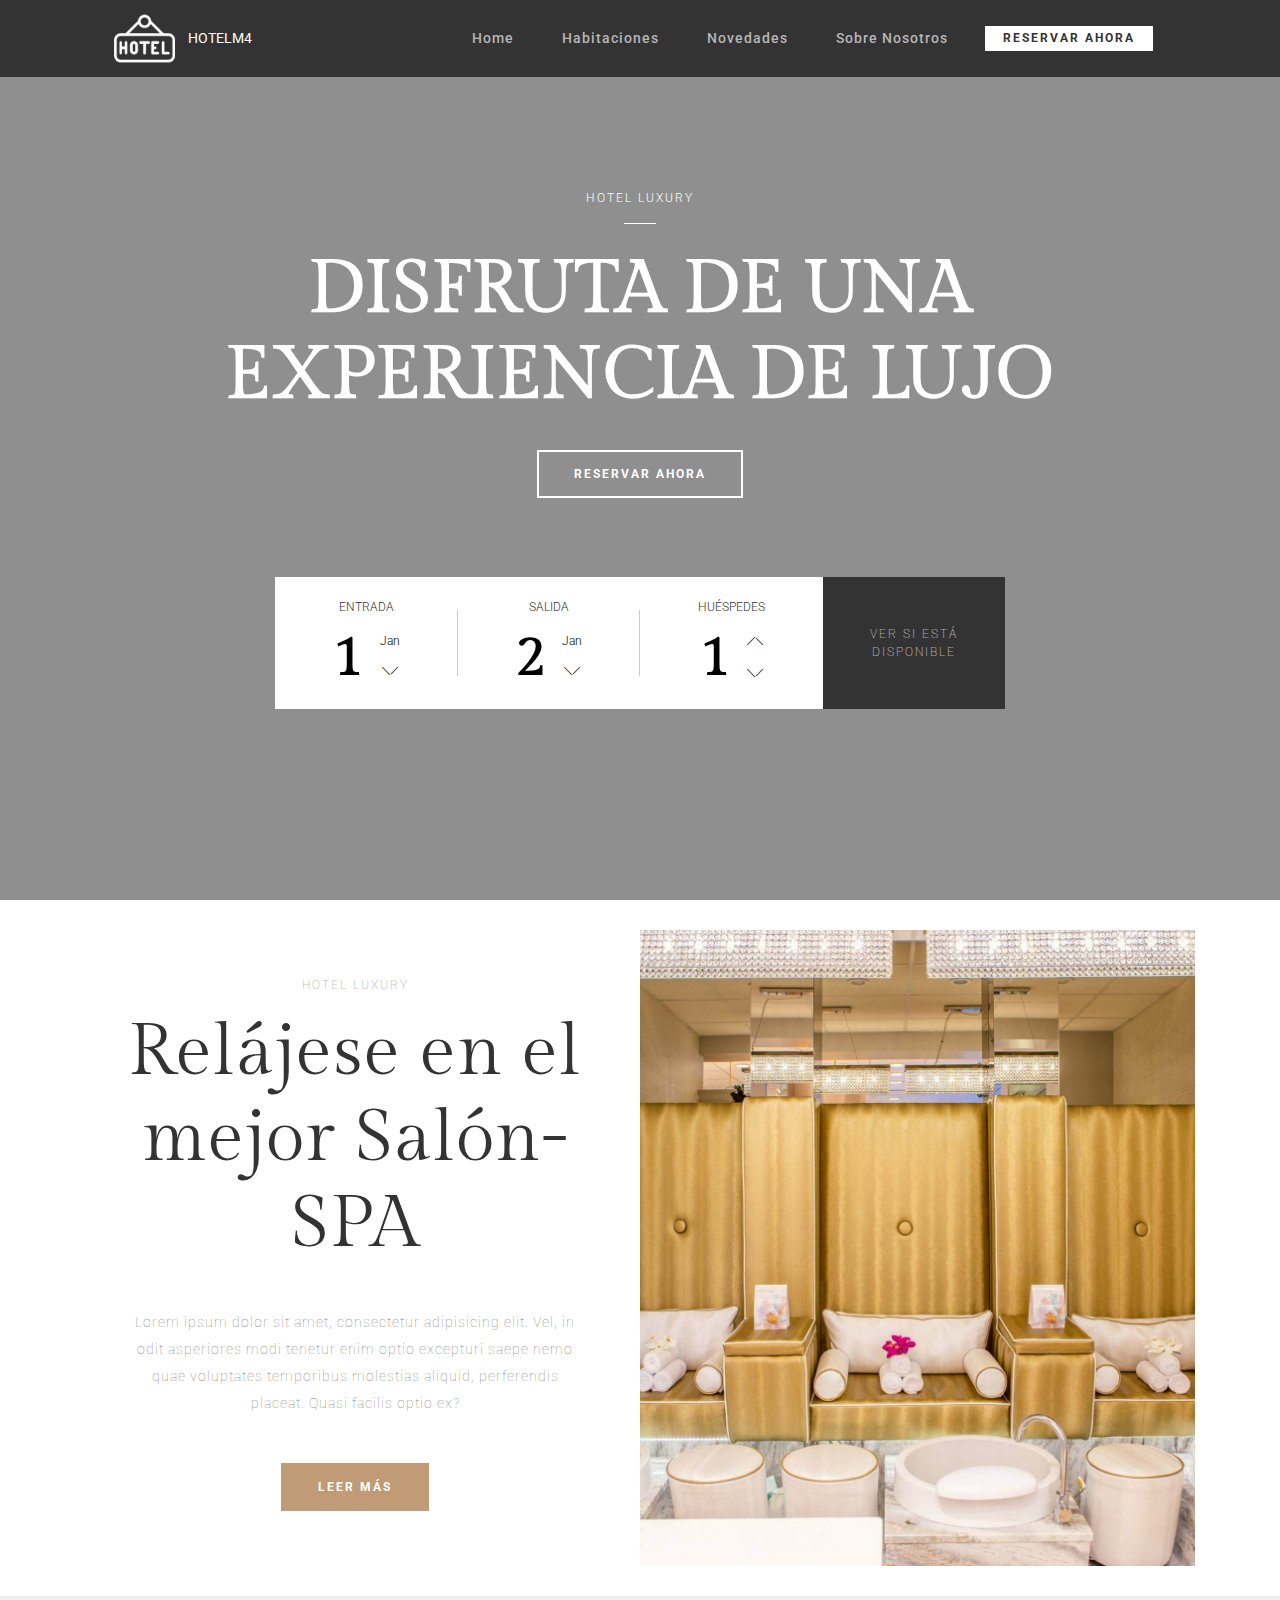
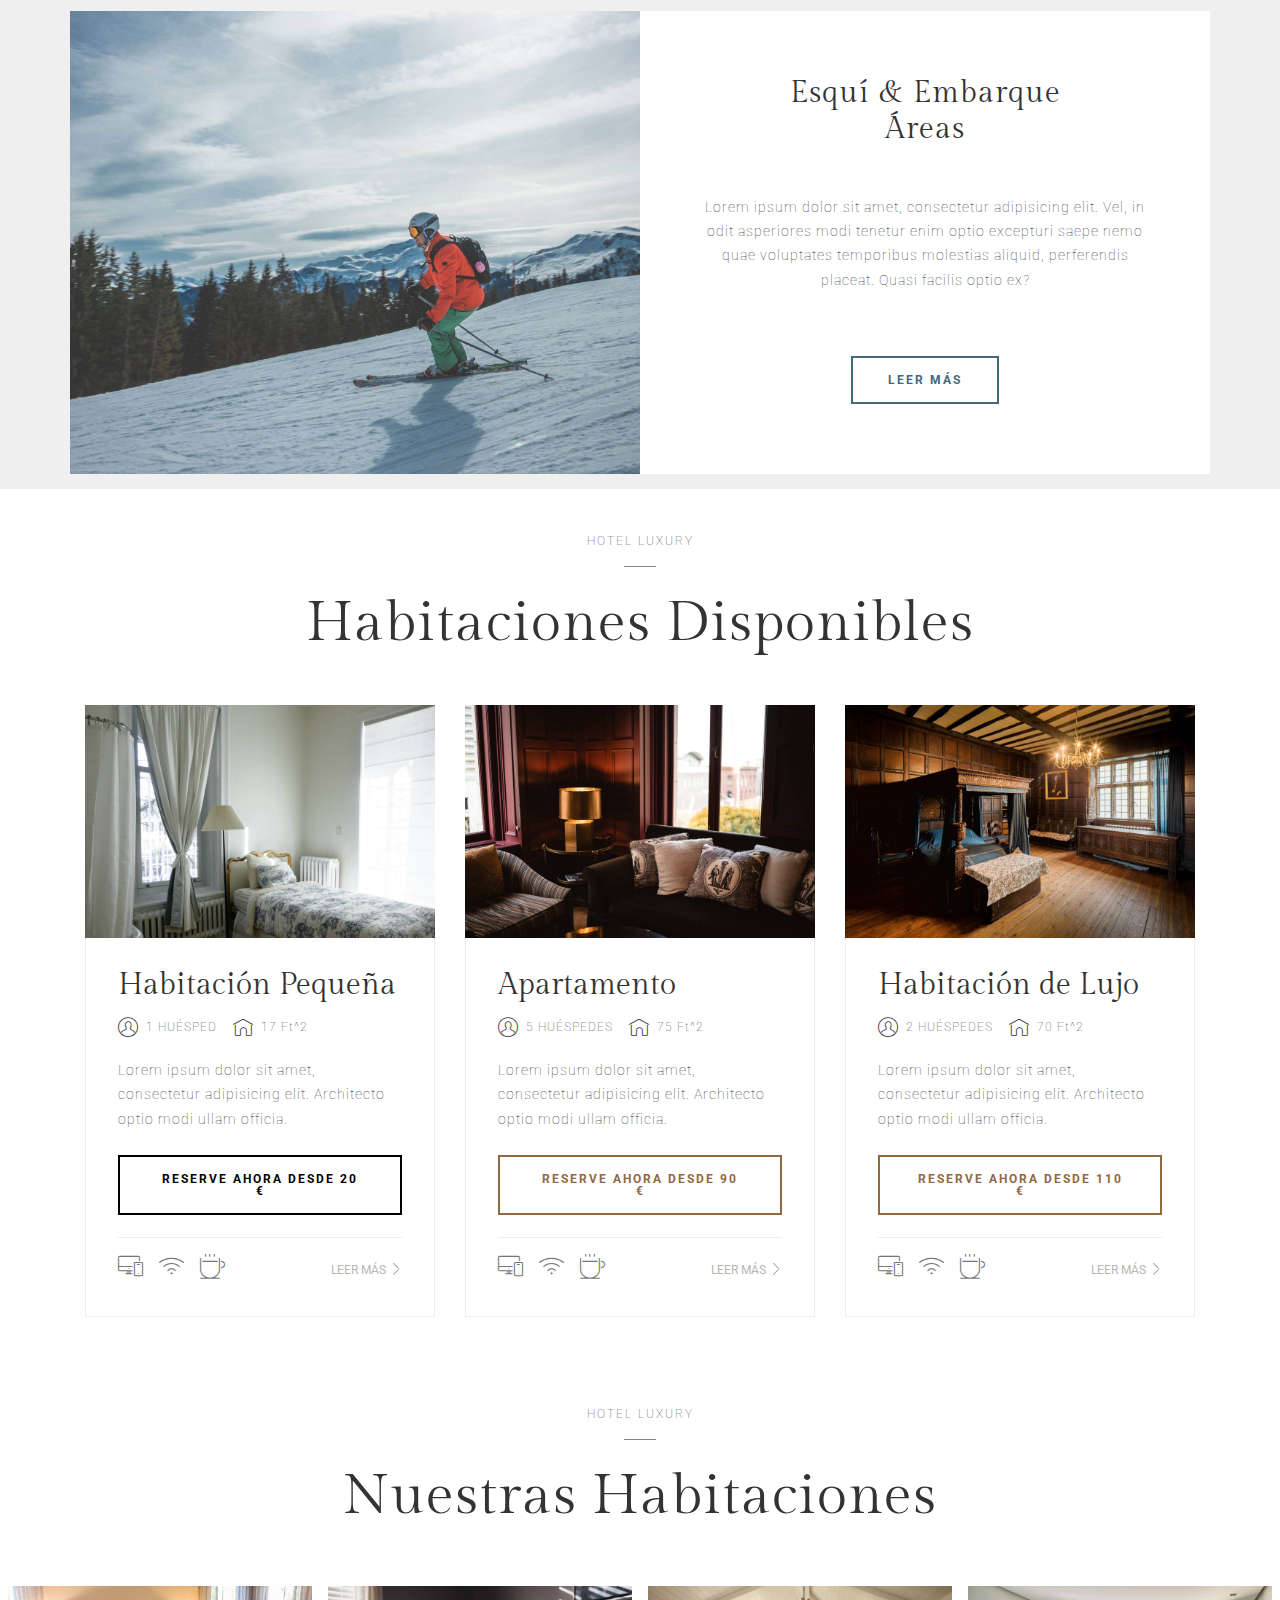
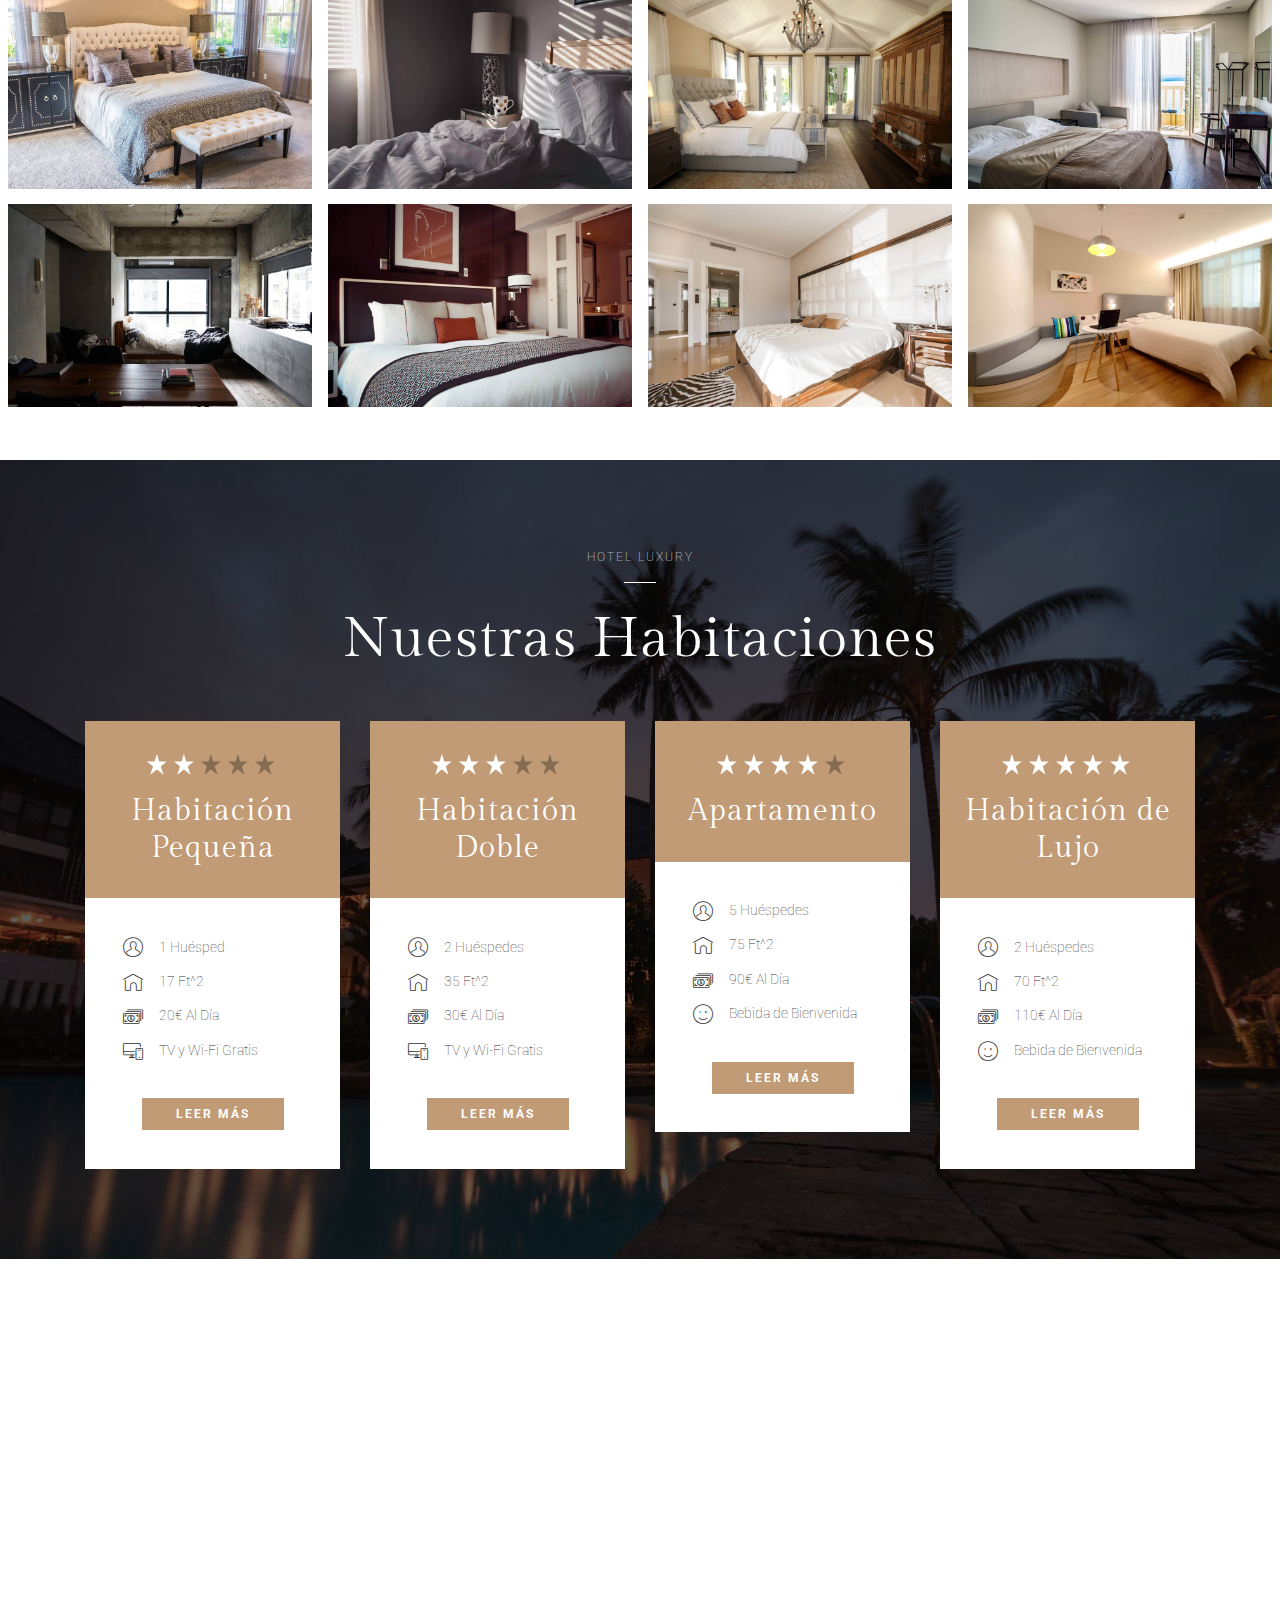
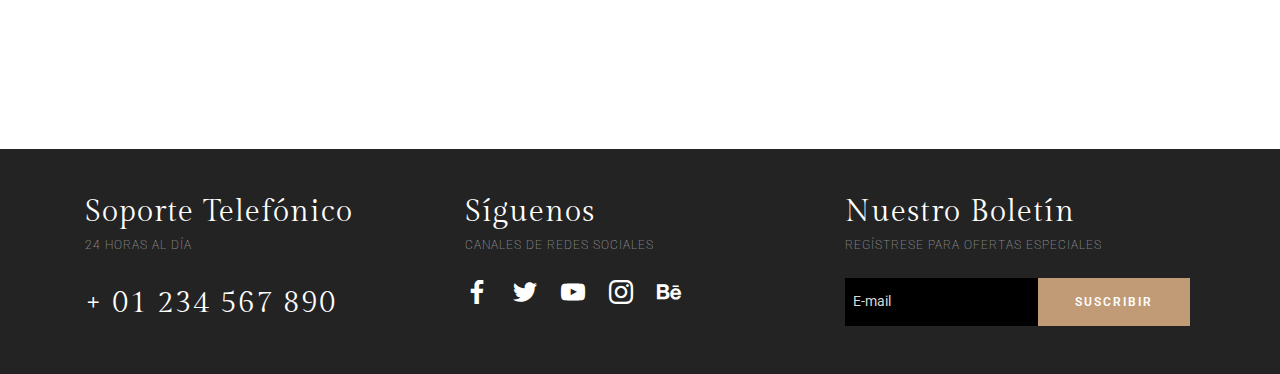
==== commit f272ca4c: "create github pages" ====
--- a/index.html
+++ b/index.html
@@ -109,7 +109,7 @@
 
         <div class="row justify-content-center">
             <div class="col-lg-8 booking-datepicker pt-5" data-form-type="formoid" data-start="01/01/2018" data-end="02/01/2018">
-                <form class="mbr-form" action="https://mobirise.com/" method="get" data-form-title="My Mobirise Form"><input type="hidden" name="email" data-form-email="true" value="FSoOzG3gwl4xuYC79qKAoM5JwCumZq6Jk4+IhknNnSng0PEUeeItGPlyBbMB0jOfNY8zeh8JNzmyZefLQPzrVaustE76pWB5Z4DEipTGY9mhaeCXxi7+0rL+JYKggZGw">
+                <form class="mbr-form" action="https://mobirise.com/" method="get" data-form-title="My Mobirise Form"><input type="hidden" name="email" data-form-email="true" value="EVuAjevUzAJHBJCnHPFb7DEFaO8o6KJU9OCZbCy8WYQWaVkGzmWCYKdPsSwKzqJa3I97VA3Vo4mQ9zkYchbBZf1HilR6DV14vQmtw9B8RDZeyGAj13W0TlUibG/PQyqd">
                     <div class="col-3 input-wrap check-in" data-for="check-in">
                         <input type="text" class="check-in-input" name="check-in" data-form-field="Check-In" readonly="" id="check-in-header1-1">
                         <p class="label mbr-fonts-style align-center display-4">
@@ -750,7 +750,7 @@
                     <div data-form-alert="" hidden="">
                         ¡Gracias por rellenar el formulario!
                     </div>
-                    <form class="mbr-form" action="https://mobirise.com/" method="post" data-form-title="My Mobirise Form"><input type="hidden" name="email" data-form-email="true" value="Ei8dG2XV0vPdYkxL57aH9wtImpYvZDKf8L/RtEO/QUHVxTC1DUoPqWAvf76m7WoIn3k3yLLlXJSfIIWMxvcldmg/fgMBdzYQoh3+qEU7i/ecb1ziqLvYRzs+rLRMblFI">
+                    <form class="mbr-form" action="https://mobirise.com/" method="post" data-form-title="My Mobirise Form"><input type="hidden" name="email" data-form-email="true" value="yc5Wwwc6qfXFYKgOkbppwaQqwI5DXkj1f6PbLuwtrqj3OQTNi9XVLCYpJq7eBmcszvYgrHSgDAWBNuyFpTw4tU/V9HAwNtoDR78E2HZTV6V/khpZ2IUOhKja7c1aQTNN">
                         <div class="input-wrap" data-for="email">
                             <input type="text" class="field display-7" name="email" data-form-field="E-mail" placeholder="E-mail" required="" id="email-footer1-8">
                         </div>
